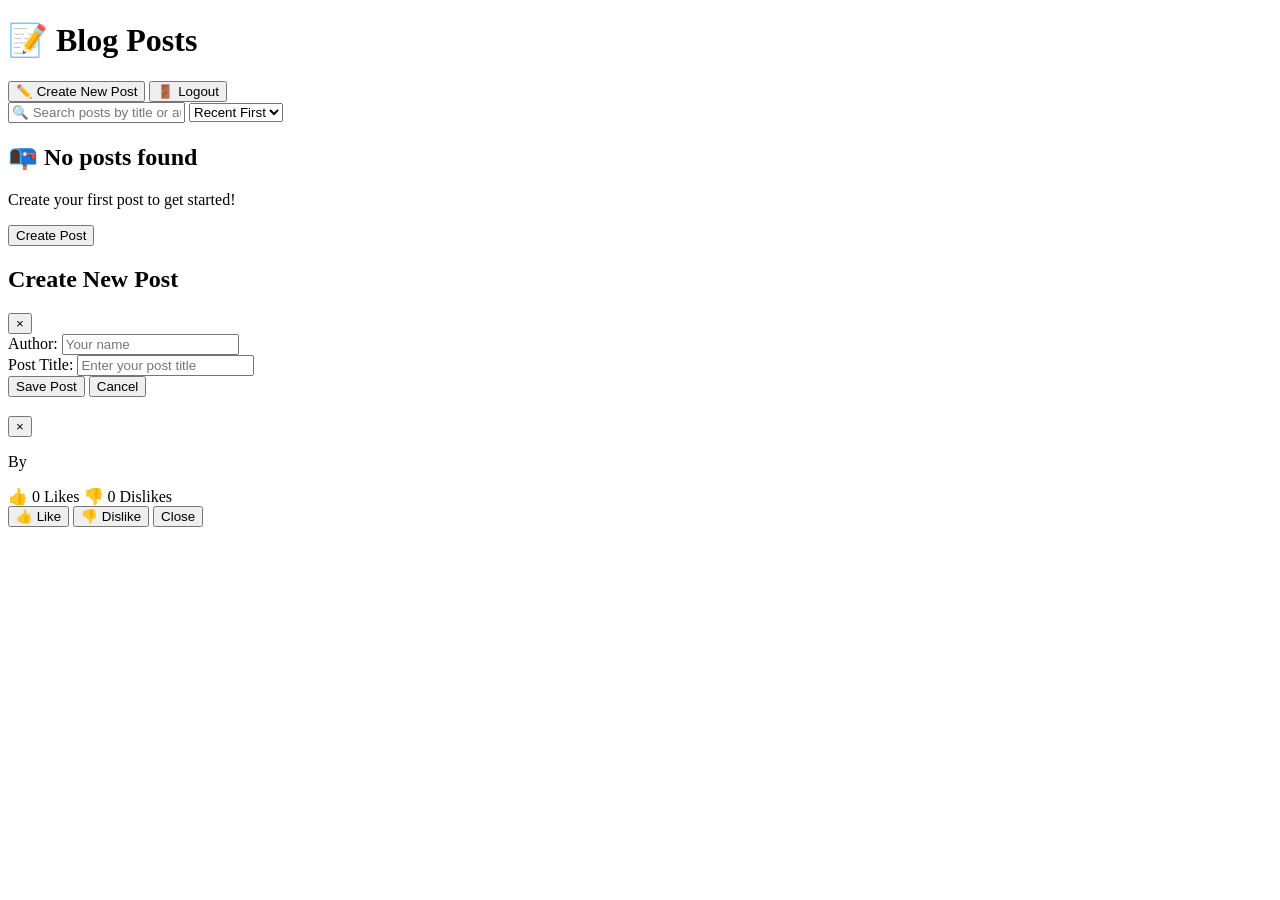
==== src/main/resources/templates/index.html @ 2b60f52c "Added: frontend for posts" ====
<!DOCTYPE html>
<html lang="en">
<head>
    <meta charset="UTF-8">
    <meta name="viewport" content="width=device-width, initial-scale=1.0">
    <title>Posts - Blog</title>
    <link rel="stylesheet" href="/css/styles.css">
</head>
<body>
    <div class="container">
        <!-- Header Section -->
        <header class="header">
            <div class="header-content">
                <h1 class="title">📝 Blog Posts</h1>
                <div class="header-actions">
                    <button class="btn btn-primary" onclick="openCreateModal()">✏️ Create New Post</button>
                    <button class="btn btn-logout" onclick="logout()">🚪 Logout</button>
                </div>
            </div>
        </header>

        <!-- Filter Section -->
        <div class="filter-section">
            <input type="text" id="searchInput" placeholder="🔍 Search posts by title or author..." class="search-input">
            <select id="sortSelect" class="sort-select" onchange="sortPosts()">
                <option value="recent">Recent First</option>
                <option value="oldest">Oldest First</option>
                <option value="likes">Most Liked</option>
                <option value="author">By Author</option>
            </select>
        </div>

        <!-- Loading Spinner -->
        <div id="loadingSpinner" class="spinner hidden"></div>

        <!-- Posts Container -->
        <div id="postsContainer" class="posts-grid">
            <!-- Posts will be loaded here -->
        </div>

        <!-- Empty State -->
        <div id="emptyState" class="empty-state hidden">
            <h2>📭 No posts found</h2>
            <p>Create your first post to get started!</p>
            <button class="btn btn-primary" onclick="openCreateModal()">Create Post</button>
        </div>

        <!-- Error Message -->
        <div id="errorMessage" class="error-message hidden"></div>
    </div>

    <!-- Create/Edit Post Modal -->
    <div id="postModal" class="modal hidden">
        <div class="modal-content">
            <div class="modal-header">
                <h2 id="modalTitle">Create New Post</h2>
                <button class="modal-close" onclick="closeCreateModal()">&times;</button>
            </div>
            <form id="postForm" class="post-form">
                <div class="form-group">
                    <label for="author">Author:</label>
                    <input type="text" id="author" name="author" required maxlength="20" placeholder="Your name">
                </div>
                <div class="form-group">
                    <label for="title">Post Title:</label>
                    <input type="text" id="title" name="title" required maxlength="100" placeholder="Enter your post title">
                </div>
                <div class="form-actions">
                    <button type="submit" class="btn btn-primary">Save Post</button>
                    <button type="button" class="btn btn-secondary" onclick="closeCreateModal()">Cancel</button>
                </div>
            </form>
        </div>
    </div>

    <!-- View Post Modal -->
    <div id="viewModal" class="modal hidden">
        <div class="modal-content modal-large">
            <div class="modal-header">
                <h2 id="viewTitle"></h2>
                <button class="modal-close" onclick="closeViewModal()">&times;</button>
            </div>
            <div class="modal-body">
                <div class="view-post">
                    <p class="view-author">By <strong id="viewAuthor"></strong></p>
                    <p class="view-date" id="viewDate"></p>
                    <div class="view-stats">
                        <span class="stat">👍 <span id="viewLikes">0</span> Likes</span>
                        <span class="stat">👎 <span id="viewDislikes">0</span> Dislikes</span>
                    </div>
                </div>
            </div>
            <div class="modal-footer">
                <button class="btn btn-success" onclick="likePost()">👍 Like</button>
                <button class="btn btn-danger" onclick="dislikePost()">👎 Dislike</button>
                <button class="btn btn-warning" id="editBtn" onclick="editPost()" style="display:none;">✏️ Edit</button>
                <button class="btn btn-danger" id="deleteBtn" onclick="deletePost()" style="display:none;">🗑️ Delete</button>
                <button class="btn btn-secondary" onclick="closeViewModal()">Close</button>
            </div>
        </div>
    </div>

    <script src="/js/app.js"></script>
</body>
</html>
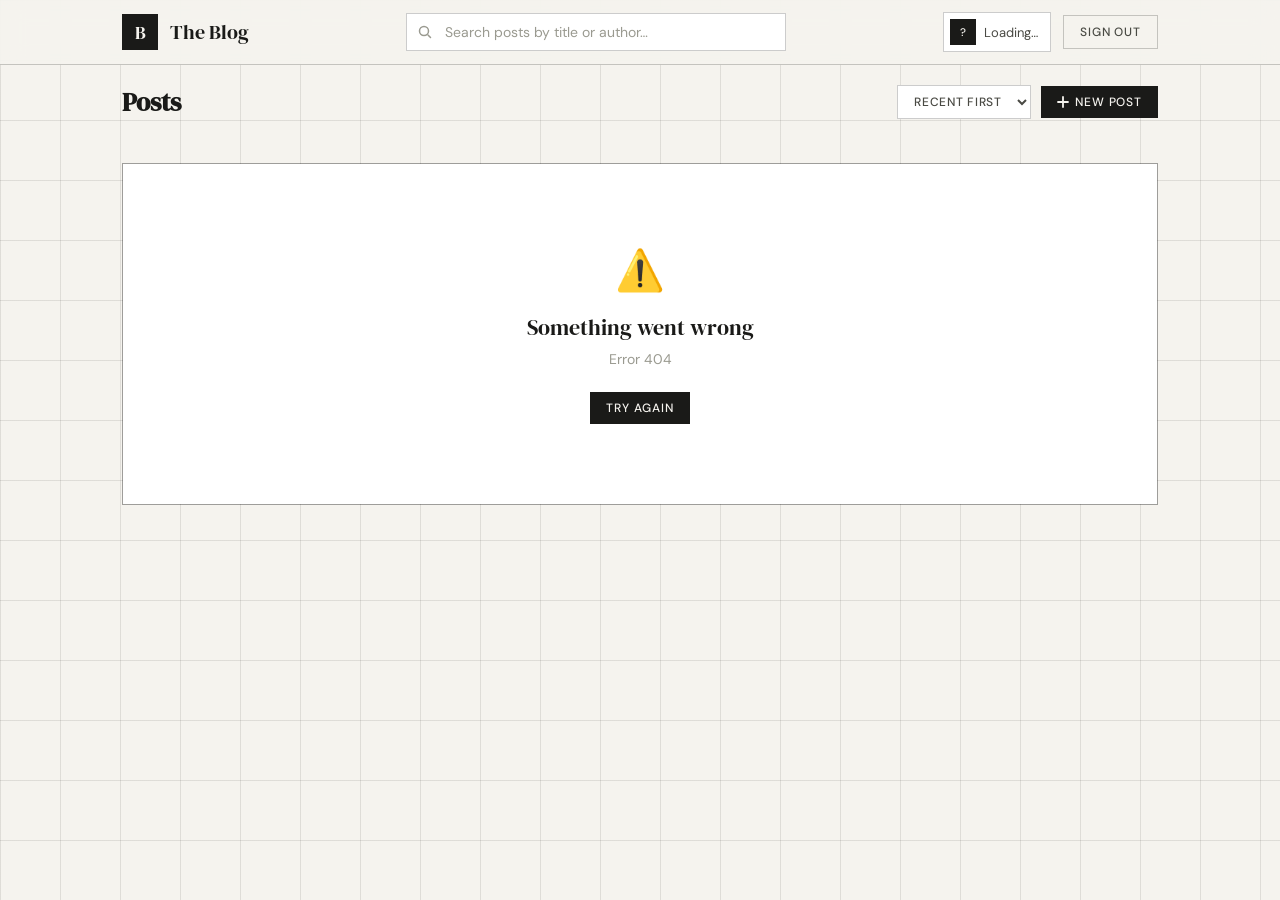
==== commit 7c925ddf: "added: New logic to creating post" ====
--- a/src/main/resources/templates/index.html
+++ b/src/main/resources/templates/index.html
@@ -3,104 +3,1092 @@
 <head>
     <meta charset="UTF-8">
     <meta name="viewport" content="width=device-width, initial-scale=1.0">
-    <title>Posts - Blog</title>
-    <link rel="stylesheet" href="/css/styles.css">
+    <title>Blog — Posts</title>
+    <link rel="preconnect" href="https://fonts.googleapis.com">
+    <link href="https://fonts.googleapis.com/css2?family=DM+Serif+Display:ital@0;1&family=DM+Sans:opsz,wght@9..40,300;9..40,400;9..40,500&display=swap" rel="stylesheet">
+    <style>
+        *, *::before, *::after { box-sizing: border-box; margin: 0; padding: 0; }
+
+        :root {
+            --ink: #1a1a18;
+            --ink-soft: #4a4a44;
+            --ink-faint: #9a9a90;
+            --paper: #f5f3ee;
+            --paper-dark: #eceae3;
+            --accent: #c8502a;
+            --accent-hover: #a83e1e;
+            --success: #2d7d52;
+            --border: rgba(26,26,24,0.10);
+            --border-strong: rgba(26,26,24,0.22);
+            --white: #ffffff;
+        }
+
+        body {
+            font-family: 'DM Sans', sans-serif;
+            background: var(--paper);
+            color: var(--ink);
+            min-height: 100vh;
+        }
+
+        /* Grid background */
+        body::before {
+            content: '';
+            position: fixed;
+            inset: 0;
+            background-image:
+                    linear-gradient(var(--border) 1px, transparent 1px),
+                    linear-gradient(90deg, var(--border) 1px, transparent 1px);
+            background-size: 60px 60px;
+            pointer-events: none;
+            z-index: 0;
+        }
+
+        /* ── HEADER ── */
+        .header {
+            position: sticky;
+            top: 0;
+            z-index: 100;
+            background: rgba(245,243,238,0.92);
+            backdrop-filter: blur(12px);
+            border-bottom: 1px solid var(--border-strong);
+        }
+
+        .header-inner {
+            max-width: 1100px;
+            margin: 0 auto;
+            padding: 0 32px;
+            height: 64px;
+            display: flex;
+            align-items: center;
+            justify-content: space-between;
+            gap: 20px;
+        }
+
+        .logo {
+            display: flex;
+            align-items: center;
+            gap: 12px;
+            text-decoration: none;
+            flex-shrink: 0;
+        }
+
+        .logo-mark {
+            width: 36px;
+            height: 36px;
+            background: var(--ink);
+            display: flex;
+            align-items: center;
+            justify-content: center;
+            font-family: 'DM Serif Display', serif;
+            font-size: 18px;
+            color: var(--paper);
+        }
+
+        .logo-text {
+            font-family: 'DM Serif Display', serif;
+            font-size: 20px;
+            color: var(--ink);
+        }
+
+        .header-center {
+            flex: 1;
+            max-width: 380px;
+            position: relative;
+        }
+
+        .search-icon {
+            position: absolute;
+            left: 12px;
+            top: 50%;
+            transform: translateY(-50%);
+            color: var(--ink-faint);
+            pointer-events: none;
+        }
+
+        .search-input {
+            width: 100%;
+            padding: 9px 14px 9px 38px;
+            font-family: 'DM Sans', sans-serif;
+            font-size: 14px;
+            color: var(--ink);
+            background: var(--white);
+            border: 1px solid var(--border-strong);
+            outline: none;
+            transition: border-color 0.2s;
+        }
+
+        .search-input:focus { border-color: var(--ink); }
+        .search-input::placeholder { color: var(--ink-faint); }
+
+        .header-right {
+            display: flex;
+            align-items: center;
+            gap: 12px;
+            flex-shrink: 0;
+        }
+
+        .user-pill {
+            display: flex;
+            align-items: center;
+            gap: 8px;
+            padding: 6px 12px 6px 6px;
+            background: var(--white);
+            border: 1px solid var(--border-strong);
+            font-size: 13px;
+            color: var(--ink-soft);
+        }
+
+        .user-avatar {
+            width: 26px;
+            height: 26px;
+            background: var(--ink);
+            display: flex;
+            align-items: center;
+            justify-content: center;
+            font-size: 11px;
+            font-weight: 500;
+            color: var(--paper);
+        }
+
+        .btn {
+            display: inline-flex;
+            align-items: center;
+            gap: 6px;
+            padding: 8px 16px;
+            font-family: 'DM Sans', sans-serif;
+            font-size: 12px;
+            font-weight: 500;
+            letter-spacing: 0.07em;
+            text-transform: uppercase;
+            border: none;
+            cursor: pointer;
+            transition: all 0.18s;
+            text-decoration: none;
+            white-space: nowrap;
+        }
+
+        .btn-primary {
+            background: var(--ink);
+            color: var(--paper);
+        }
+        .btn-primary:hover { background: #2e2e2a; }
+
+        .btn-ghost {
+            background: transparent;
+            color: var(--ink-soft);
+            border: 1px solid var(--border-strong);
+        }
+        .btn-ghost:hover { background: var(--paper-dark); color: var(--ink); }
+
+        .btn-danger-ghost {
+            background: transparent;
+            color: var(--accent);
+            border: 1px solid transparent;
+        }
+        .btn-danger-ghost:hover { background: #fdf2f0; border-color: #f0c4bb; }
+
+        .btn-success {
+            background: var(--success);
+            color: white;
+        }
+        .btn-success:hover { background: #246342; }
+
+        .btn:active { transform: scale(0.98); }
+
+        /* ── TOOLBAR ── */
+        .toolbar {
+            max-width: 1100px;
+            margin: 0 auto;
+            padding: 20px 32px 0;
+            display: flex;
+            align-items: center;
+            justify-content: space-between;
+            gap: 16px;
+            position: relative;
+            z-index: 1;
+        }
+
+        .toolbar-left {
+            display: flex;
+            align-items: baseline;
+            gap: 12px;
+        }
+
+        .page-title {
+            font-family: 'DM Serif Display', serif;
+            font-size: 26px;
+            line-height: 1;
+        }
+
+        .post-count {
+            font-size: 13px;
+            color: var(--ink-faint);
+        }
+
+        .sort-select {
+            padding: 7px 12px;
+            font-family: 'DM Sans', sans-serif;
+            font-size: 12px;
+            font-weight: 500;
+            letter-spacing: 0.06em;
+            text-transform: uppercase;
+            color: var(--ink-soft);
+            background: var(--white);
+            border: 1px solid var(--border-strong);
+            outline: none;
+            cursor: pointer;
+        }
+
+        /* ── MAIN ── */
+        .main {
+            max-width: 1100px;
+            margin: 0 auto;
+            padding: 24px 32px 80px;
+            position: relative;
+            z-index: 1;
+        }
+
+        /* ── POSTS GRID ── */
+        .posts-grid {
+            display: grid;
+            grid-template-columns: repeat(auto-fill, minmax(300px, 1fr));
+            gap: 1px;
+            background: var(--border-strong);
+            border: 1px solid var(--border-strong);
+            margin-top: 20px;
+        }
+
+        .post-card {
+            background: var(--white);
+            padding: 28px;
+            cursor: pointer;
+            transition: background 0.15s;
+            display: flex;
+            flex-direction: column;
+            gap: 16px;
+            min-height: 160px;
+        }
+
+        .post-card:hover { background: var(--paper); }
+
+        .post-card-header { flex: 1; }
+
+        .post-title {
+            font-family: 'DM Serif Display', serif;
+            font-size: 18px;
+            line-height: 1.35;
+            color: var(--ink);
+            margin-bottom: 10px;
+            display: -webkit-box;
+            -webkit-line-clamp: 2;
+            -webkit-box-orient: vertical;
+            overflow: hidden;
+        }
+
+        .post-meta {
+            display: flex;
+            align-items: center;
+            gap: 8px;
+            font-size: 12px;
+            color: var(--ink-faint);
+        }
+
+        .post-author-dot {
+            width: 20px;
+            height: 20px;
+            background: var(--paper-dark);
+            border: 1px solid var(--border-strong);
+            display: inline-flex;
+            align-items: center;
+            justify-content: center;
+            font-size: 9px;
+            font-weight: 500;
+            color: var(--ink-soft);
+            flex-shrink: 0;
+        }
+
+        .meta-sep { color: var(--border-strong); }
+
+        .post-card-footer {
+            display: flex;
+            align-items: center;
+            justify-content: space-between;
+            padding-top: 14px;
+            border-top: 1px solid var(--border);
+        }
+
+        .post-reactions {
+            display: flex;
+            gap: 16px;
+        }
+
+        .reaction {
+            display: flex;
+            align-items: center;
+            gap: 5px;
+            font-size: 12px;
+            color: var(--ink-faint);
+        }
+
+        .reaction-icon {
+            font-size: 13px;
+        }
+
+        .post-arrow {
+            color: var(--ink-faint);
+            font-size: 16px;
+            transition: transform 0.2s;
+        }
+
+        .post-card:hover .post-arrow { transform: translateX(4px); }
+
+        /* ── EMPTY / ERROR / LOADING ── */
+        .state-box {
+            grid-column: 1 / -1;
+            display: flex;
+            flex-direction: column;
+            align-items: center;
+            justify-content: center;
+            padding: 80px 32px;
+            text-align: center;
+            background: var(--white);
+        }
+
+        .state-icon {
+            font-size: 40px;
+            margin-bottom: 16px;
+        }
+
+        .state-title {
+            font-family: 'DM Serif Display', serif;
+            font-size: 22px;
+            margin-bottom: 8px;
+        }
+
+        .state-subtitle {
+            font-size: 14px;
+            color: var(--ink-faint);
+            margin-bottom: 24px;
+        }
+
+        .spinner-ring {
+            width: 36px;
+            height: 36px;
+            border: 2px solid var(--border-strong);
+            border-top-color: var(--ink);
+            border-radius: 50%;
+            animation: spin 0.7s linear infinite;
+            margin-bottom: 16px;
+        }
+
+        /* ── ALERT TOASTS ── */
+        .alert-stack {
+            position: fixed;
+            bottom: 28px;
+            right: 28px;
+            z-index: 1000;
+            display: flex;
+            flex-direction: column-reverse;
+            gap: 10px;
+        }
+
+        .toast {
+            display: flex;
+            align-items: center;
+            gap: 10px;
+            padding: 13px 18px;
+            min-width: 240px;
+            max-width: 360px;
+            font-size: 13px;
+            background: var(--white);
+            border: 1px solid var(--border-strong);
+            border-left: 3px solid var(--ink);
+            box-shadow: 0 4px 20px rgba(0,0,0,0.08);
+            animation: slideInRight 0.25s ease;
+        }
+
+        .toast.success { border-left-color: var(--success); }
+        .toast.error   { border-left-color: var(--accent); }
+
+        .toast-close {
+            margin-left: auto;
+            background: none;
+            border: none;
+            cursor: pointer;
+            color: var(--ink-faint);
+            font-size: 16px;
+            line-height: 1;
+            padding: 0 0 0 8px;
+        }
+
+        /* ── MODAL ── */
+        .modal-backdrop {
+            position: fixed;
+            inset: 0;
+            background: rgba(26,26,24,0.5);
+            z-index: 200;
+            display: flex;
+            align-items: center;
+            justify-content: center;
+            padding: 24px;
+            animation: fadeIn 0.2s ease;
+        }
+
+        .modal-backdrop.hidden { display: none; }
+
+        .modal-box {
+            background: var(--white);
+            width: 100%;
+            animation: fadeUp 0.25s ease;
+        }
+
+        .modal-box.modal-sm { max-width: 440px; }
+        .modal-box.modal-md { max-width: 560px; }
+
+        .modal-head {
+            padding: 24px 28px 20px;
+            border-bottom: 1px solid var(--border);
+            display: flex;
+            align-items: center;
+            justify-content: space-between;
+        }
+
+        .modal-head h2 {
+            font-family: 'DM Serif Display', serif;
+            font-size: 20px;
+            font-weight: 400;
+        }
+
+        .modal-close-btn {
+            background: none;
+            border: none;
+            cursor: pointer;
+            color: var(--ink-faint);
+            font-size: 22px;
+            line-height: 1;
+            padding: 2px 4px;
+            transition: color 0.15s;
+        }
+        .modal-close-btn:hover { color: var(--ink); }
+
+        .modal-body {
+            padding: 28px;
+        }
+
+        .modal-footer {
+            padding: 16px 28px 24px;
+            display: flex;
+            align-items: center;
+            gap: 10px;
+            flex-wrap: wrap;
+        }
+
+        .modal-footer .spacer { margin-left: auto; }
+
+        /* Form inside modal */
+        .form-group {
+            margin-bottom: 20px;
+        }
+
+        .form-group:last-child { margin-bottom: 0; }
+
+        .form-label {
+            display: block;
+            font-size: 11px;
+            font-weight: 500;
+            letter-spacing: 0.1em;
+            text-transform: uppercase;
+            color: var(--ink-soft);
+            margin-bottom: 8px;
+        }
+
+        .form-input {
+            width: 100%;
+            padding: 10px 14px;
+            font-family: 'DM Sans', sans-serif;
+            font-size: 15px;
+            color: var(--ink);
+            background: var(--paper);
+            border: 1px solid var(--border-strong);
+            outline: none;
+            transition: border-color 0.2s, background 0.2s;
+        }
+
+        .form-input:focus {
+            border-color: var(--ink);
+            background: var(--white);
+        }
+
+        .form-error {
+            display: flex;
+            align-items: center;
+            gap: 8px;
+            padding: 10px 14px;
+            background: #fdf2f0;
+            border: 1px solid #f0c4bb;
+            font-size: 13px;
+            color: var(--accent);
+            margin-bottom: 20px;
+        }
+
+        .form-error.hidden { display: none; }
+
+        /* View post detail */
+        .view-detail-row {
+            display: flex;
+            align-items: center;
+            gap: 8px;
+            font-size: 13px;
+            color: var(--ink-soft);
+            margin-bottom: 10px;
+        }
+
+        .view-stats-row {
+            display: flex;
+            gap: 24px;
+            margin-top: 20px;
+            padding-top: 20px;
+            border-top: 1px solid var(--border);
+        }
+
+        .view-stat {
+            display: flex;
+            flex-direction: column;
+            gap: 2px;
+        }
+
+        .view-stat-num {
+            font-family: 'DM Serif Display', serif;
+            font-size: 28px;
+            line-height: 1;
+        }
+
+        .view-stat-label {
+            font-size: 11px;
+            letter-spacing: 0.08em;
+            text-transform: uppercase;
+            color: var(--ink-faint);
+        }
+
+        /* Loading btn state */
+        .btn.loading {
+            opacity: 0.6;
+            pointer-events: none;
+        }
+
+        /* Animations */
+        @keyframes fadeIn    { from { opacity: 0 } to { opacity: 1 } }
+        @keyframes fadeUp    { from { opacity: 0; transform: translateY(12px) } to { opacity: 1; transform: none } }
+        @keyframes spin      { to { transform: rotate(360deg) } }
+        @keyframes slideInRight {
+            from { opacity: 0; transform: translateX(20px) }
+            to   { opacity: 1; transform: none }
+        }
+
+        @media (max-width: 600px) {
+            .header-inner { padding: 0 16px; }
+            .header-center { display: none; }
+            .main, .toolbar { padding-left: 16px; padding-right: 16px; }
+            .posts-grid { grid-template-columns: 1fr; }
+        }
+    </style>
 </head>
 <body>
-    <div class="container">
-        <!-- Header Section -->
-        <header class="header">
-            <div class="header-content">
-                <h1 class="title">📝 Blog Posts</h1>
-                <div class="header-actions">
-                    <button class="btn btn-primary" onclick="openCreateModal()">✏️ Create New Post</button>
-                    <button class="btn btn-logout" onclick="logout()">🚪 Logout</button>
+
+<!-- ── HEADER ── -->
+<header class="header">
+    <div class="header-inner">
+        <a href="#" class="logo">
+            <div class="logo-mark">B</div>
+            <span class="logo-text">The Blog</span>
+        </a>
+
+        <div class="header-center">
+            <svg class="search-icon" width="14" height="14" viewBox="0 0 14 14" fill="none">
+                <circle cx="6" cy="6" r="4.5" stroke="currentColor" stroke-width="1.5"/>
+                <path d="M10 10l2.5 2.5" stroke="currentColor" stroke-width="1.5" stroke-linecap="round"/>
+            </svg>
+            <input type="text" class="search-input" id="searchInput"
+                   placeholder="Search posts by title or author…">
+        </div>
+
+        <div class="header-right">
+            <div class="user-pill">
+                <div class="user-avatar" id="userAvatar">?</div>
+                <span id="userNameDisplay">Loading…</span>
+            </div>
+            <button class="btn btn-ghost" onclick="logout()">Sign out</button>
+        </div>
+    </div>
+</header>
+
+<!-- ── TOOLBAR ── -->
+<div class="toolbar">
+    <div class="toolbar-left">
+        <h1 class="page-title">Posts</h1>
+        <span class="post-count" id="postCount"></span>
+    </div>
+    <div style="display:flex;gap:10px;align-items:center;">
+        <select class="sort-select" id="sortSelect" onchange="sortPosts()">
+            <option value="recent">Recent first</option>
+            <option value="oldest">Oldest first</option>
+            <option value="likes">Most liked</option>
+            <option value="author">By author</option>
+        </select>
+        <button class="btn btn-primary" onclick="openCreateModal()">
+            <svg width="12" height="12" viewBox="0 0 12 12" fill="none">
+                <path d="M6 1v10M1 6h10" stroke="currentColor" stroke-width="1.8" stroke-linecap="round"/>
+            </svg>
+            New Post
+        </button>
+    </div>
+</div>
+
+<!-- ── MAIN ── -->
+<main class="main">
+    <div class="posts-grid" id="postsGrid">
+        <div class="state-box">
+            <div class="spinner-ring"></div>
+            <p style="font-size:13px;color:var(--ink-faint);">Loading posts…</p>
+        </div>
+    </div>
+</main>
+
+<!-- ── ALERT TOASTS ── -->
+<div class="alert-stack" id="alertStack"></div>
+
+<!-- ── CREATE / EDIT MODAL ── -->
+<div class="modal-backdrop hidden" id="createModal">
+    <div class="modal-box modal-sm">
+        <div class="modal-head">
+            <h2 id="createModalTitle">New post</h2>
+            <button class="modal-close-btn" onclick="closeCreateModal()">×</button>
+        </div>
+        <div class="modal-body">
+            <div class="form-error hidden" id="createFormError">
+                <span id="createFormErrorText"></span>
+            </div>
+            <div class="form-group">
+                <label class="form-label" for="postTitleInput">Post title</label>
+                <input type="text" class="form-input" id="postTitleInput"
+                       placeholder="Enter a compelling title…" maxlength="100" required>
+            </div>
+            <!-- Author is resolved server-side from Spring Security session -->
+        </div>
+        <div class="modal-footer">
+            <button class="btn btn-ghost" onclick="closeCreateModal()">Cancel</button>
+            <div class="spacer"></div>
+            <button class="btn btn-primary" id="createSubmitBtn" onclick="submitPost()">Save post</button>
+        </div>
+    </div>
+</div>
+
+<!-- ── VIEW POST MODAL ── -->
+<div class="modal-backdrop hidden" id="viewModal">
+    <div class="modal-box modal-md">
+        <div class="modal-head">
+            <h2 id="viewPostTitle" style="font-size:18px;max-width:440px;line-height:1.3;"></h2>
+            <button class="modal-close-btn" onclick="closeViewModal()">×</button>
+        </div>
+        <div class="modal-body">
+            <div class="view-detail-row">
+                <span id="viewAuthorDot" style="width:22px;height:22px;background:var(--paper-dark);border:1px solid var(--border-strong);display:inline-flex;align-items:center;justify-content:center;font-size:10px;font-weight:500;color:var(--ink-soft);flex-shrink:0;"></span>
+                <strong id="viewAuthor"></strong>
+                <span style="color:var(--border-strong)">·</span>
+                <span id="viewDate" style="color:var(--ink-faint);"></span>
+            </div>
+            <div class="view-stats-row">
+                <div class="view-stat">
+                    <span class="view-stat-num" id="viewLikes">0</span>
+                    <span class="view-stat-label">Likes</span>
+                </div>
+                <div class="view-stat">
+                    <span class="view-stat-num" id="viewDislikes">0</span>
+                    <span class="view-stat-label">Dislikes</span>
                 </div>
             </div>
-        </header>
-
-        <!-- Filter Section -->
-        <div class="filter-section">
-            <input type="text" id="searchInput" placeholder="🔍 Search posts by title or author..." class="search-input">
-            <select id="sortSelect" class="sort-select" onchange="sortPosts()">
-                <option value="recent">Recent First</option>
-                <option value="oldest">Oldest First</option>
-                <option value="likes">Most Liked</option>
-                <option value="author">By Author</option>
-            </select>
         </div>
-
-        <!-- Loading Spinner -->
-        <div id="loadingSpinner" class="spinner hidden"></div>
-
-        <!-- Posts Container -->
-        <div id="postsContainer" class="posts-grid">
-            <!-- Posts will be loaded here -->
-        </div>
-
-        <!-- Empty State -->
-        <div id="emptyState" class="empty-state hidden">
-            <h2>📭 No posts found</h2>
-            <p>Create your first post to get started!</p>
-            <button class="btn btn-primary" onclick="openCreateModal()">Create Post</button>
-        </div>
-
-        <!-- Error Message -->
-        <div id="errorMessage" class="error-message hidden"></div>
-    </div>
-
-    <!-- Create/Edit Post Modal -->
-    <div id="postModal" class="modal hidden">
-        <div class="modal-content">
-            <div class="modal-header">
-                <h2 id="modalTitle">Create New Post</h2>
-                <button class="modal-close" onclick="closeCreateModal()">&times;</button>
-            </div>
-            <form id="postForm" class="post-form">
-                <div class="form-group">
-                    <label for="author">Author:</label>
-                    <input type="text" id="author" name="author" required maxlength="20" placeholder="Your name">
-                </div>
-                <div class="form-group">
-                    <label for="title">Post Title:</label>
-                    <input type="text" id="title" name="title" required maxlength="100" placeholder="Enter your post title">
-                </div>
-                <div class="form-actions">
-                    <button type="submit" class="btn btn-primary">Save Post</button>
-                    <button type="button" class="btn btn-secondary" onclick="closeCreateModal()">Cancel</button>
-                </div>
-            </form>
+        <div class="modal-footer">
+            <button class="btn btn-success" onclick="likePost()">👍 Like</button>
+            <button class="btn btn-ghost" onclick="dislikePost()">👎 Dislike</button>
+            <div class="spacer"></div>
+            <button class="btn btn-ghost" id="editBtn" style="display:none;" onclick="editPost()">Edit</button>
+            <button class="btn btn-danger-ghost" id="deleteBtn" style="display:none;" onclick="deletePost()">Delete</button>
+            <button class="btn btn-ghost" onclick="closeViewModal()">Close</button>
         </div>
     </div>
-
-    <!-- View Post Modal -->
-    <div id="viewModal" class="modal hidden">
-        <div class="modal-content modal-large">
-            <div class="modal-header">
-                <h2 id="viewTitle"></h2>
-                <button class="modal-close" onclick="closeViewModal()">&times;</button>
-            </div>
-            <div class="modal-body">
-                <div class="view-post">
-                    <p class="view-author">By <strong id="viewAuthor"></strong></p>
-                    <p class="view-date" id="viewDate"></p>
-                    <div class="view-stats">
-                        <span class="stat">👍 <span id="viewLikes">0</span> Likes</span>
-                        <span class="stat">👎 <span id="viewDislikes">0</span> Dislikes</span>
+</div>
+
+<script>
+    const API = '/api';
+    let allPosts = [];
+    let currentViewingId = null;
+    let isEditMode = false;
+    let editingId = null;
+    let currentUser = null;   // set from Spring Security via /api/me or meta tag
+
+    // ── INIT ──
+    document.addEventListener('DOMContentLoaded', () => {
+        loadCurrentUser();
+        loadPosts();
+
+        document.getElementById('searchInput').addEventListener('input', e => {
+            filterPosts(e.target.value);
+        });
+
+        // Close modals on backdrop click
+        document.getElementById('createModal').addEventListener('click', e => {
+            if (e.target.id === 'createModal') closeCreateModal();
+        });
+        document.getElementById('viewModal').addEventListener('click', e => {
+            if (e.target.id === 'viewModal') closeViewModal();
+        });
+
+        // Submit on Enter in title field
+        document.getElementById('postTitleInput').addEventListener('keydown', e => {
+            if (e.key === 'Enter') submitPost();
+        });
+    });
+
+    // ── CURRENT USER ──
+    // Fetch the logged-in user's info from backend (email resolved via Spring Security)
+    function loadCurrentUser() {
+        fetch(`${API}/me`, {
+            headers: { 'Authorization': getAuthHeader() }
+        })
+            .then(r => r.ok ? r.json() : null)
+            .then(user => {
+                if (user) {
+                    currentUser = user;
+                    const name = user.name || user.email || 'User';
+                    document.getElementById('userNameDisplay').textContent = name;
+                    document.getElementById('userAvatar').textContent = name.charAt(0).toUpperCase();
+                }
+            })
+            .catch(() => {
+                // If /api/me not available, try to read from meta tag set by Thymeleaf:
+                // <meta name="current-user" th:content="${#authentication.name}">
+                const meta = document.querySelector('meta[name="current-user"]');
+                if (meta) {
+                    currentUser = { email: meta.content, name: meta.content };
+                    const name = meta.content;
+                    document.getElementById('userNameDisplay').textContent = name;
+                    document.getElementById('userAvatar').textContent = name.charAt(0).toUpperCase();
+                } else {
+                    document.getElementById('userNameDisplay').textContent = 'Signed in';
+                }
+            });
+    }
+
+    // ── POSTS ──
+    function loadPosts() {
+        fetch(`${API}/posts`, {
+            headers: { 'Content-Type': 'application/json', 'Authorization': getAuthHeader() }
+        })
+            .then(r => handleResponse(r))
+            .then(data => {
+                allPosts = data.posts || data || [];
+                renderPosts(allPosts);
+            })
+            .catch(err => {
+                renderError(err.message || 'Failed to load posts.');
+            });
+    }
+
+    function renderPosts(posts) {
+        const grid = document.getElementById('postsGrid');
+
+        if (!posts || posts.length === 0) {
+            grid.innerHTML = `
+                    <div class="state-box">
+                        <div class="state-icon">📭</div>
+                        <div class="state-title">No posts yet</div>
+                        <p class="state-subtitle">Be the first to write something.</p>
+                        <button class="btn btn-primary" onclick="openCreateModal()">
+                            Write a post
+                        </button>
+                    </div>`;
+            document.getElementById('postCount').textContent = '';
+            return;
+        }
+
+        document.getElementById('postCount').textContent = `${posts.length} post${posts.length !== 1 ? 's' : ''}`;
+
+        grid.innerHTML = posts.map(post => {
+            const initials = (post.author || '?').charAt(0).toUpperCase();
+            return `
+                <div class="post-card" onclick="viewPost(${post.id})">
+                    <div class="post-card-header">
+                        <h3 class="post-title">${escHtml(post.title)}</h3>
+                        <div class="post-meta">
+                            <span class="post-author-dot">${initials}</span>
+                            <span>${escHtml(post.author)}</span>
+                            <span class="meta-sep">·</span>
+                            <span>${fmtDate(post.createDate)}</span>
+                        </div>
                     </div>
-                </div>
-            </div>
-            <div class="modal-footer">
-                <button class="btn btn-success" onclick="likePost()">👍 Like</button>
-                <button class="btn btn-danger" onclick="dislikePost()">👎 Dislike</button>
-                <button class="btn btn-warning" id="editBtn" onclick="editPost()" style="display:none;">✏️ Edit</button>
-                <button class="btn btn-danger" id="deleteBtn" onclick="deletePost()" style="display:none;">🗑️ Delete</button>
-                <button class="btn btn-secondary" onclick="closeViewModal()">Close</button>
-            </div>
-        </div>
-    </div>
-
-    <script src="/js/app.js"></script>
+                    <div class="post-card-footer">
+                        <div class="post-reactions">
+                            <span class="reaction"><span class="reaction-icon">👍</span>${post.numberOfLikes}</span>
+                            <span class="reaction"><span class="reaction-icon">👎</span>${post.numberOfDislikes}</span>
+                        </div>
+                        <span class="post-arrow">→</span>
+                    </div>
+                </div>`;
+        }).join('');
+    }
+
+    function renderError(msg) {
+        document.getElementById('postsGrid').innerHTML = `
+                <div class="state-box">
+                    <div class="state-icon">⚠️</div>
+                    <div class="state-title">Something went wrong</div>
+                    <p class="state-subtitle">${escHtml(msg)}</p>
+                    <button class="btn btn-primary" onclick="loadPosts()">Try again</button>
+                </div>`;
+    }
+
+    function filterPosts(term) {
+        if (!term.trim()) { renderPosts(allPosts); return; }
+        const t = term.toLowerCase();
+        renderPosts(allPosts.filter(p =>
+            p.title.toLowerCase().includes(t) || (p.author || '').toLowerCase().includes(t)
+        ));
+    }
+
+    function sortPosts() {
+        const val = document.getElementById('sortSelect').value;
+        const sorted = [...allPosts];
+        if (val === 'recent')  sorted.sort((a,b) => new Date(b.createDate) - new Date(a.createDate));
+        if (val === 'oldest')  sorted.sort((a,b) => new Date(a.createDate) - new Date(b.createDate));
+        if (val === 'likes')   sorted.sort((a,b) => b.numberOfLikes - a.numberOfLikes);
+        if (val === 'author')  sorted.sort((a,b) => (a.author||'').localeCompare(b.author||''));
+        renderPosts(sorted);
+    }
+
+    // ── VIEW POST ──
+    function viewPost(id) {
+        const post = allPosts.find(p => p.id === id);
+        if (!post) return;
+        currentViewingId = id;
+
+        document.getElementById('viewPostTitle').textContent = post.title;
+        document.getElementById('viewAuthor').textContent = post.author || 'Unknown';
+        document.getElementById('viewAuthorDot').textContent = (post.author || '?').charAt(0).toUpperCase();
+        document.getElementById('viewDate').textContent = fmtDate(post.createDate);
+        document.getElementById('viewLikes').textContent = post.numberOfLikes;
+        document.getElementById('viewDislikes').textContent = post.numberOfDislikes;
+
+        // Show edit/delete only for post owner
+        const isOwn = currentUser && (currentUser.name === post.author || currentUser.email === post.author);
+        document.getElementById('editBtn').style.display = isOwn ? 'inline-flex' : 'none';
+        document.getElementById('deleteBtn').style.display = isOwn ? 'inline-flex' : 'none';
+
+        document.getElementById('viewModal').classList.remove('hidden');
+    }
+
+    function closeViewModal() {
+        document.getElementById('viewModal').classList.add('hidden');
+        currentViewingId = null;
+    }
+
+    // ── LIKE / DISLIKE ──
+    function likePost() {
+        const post = allPosts.find(p => p.id === currentViewingId);
+        if (!post) return;
+        updatePostReactions(post, post.numberOfLikes + 1, post.numberOfDislikes);
+    }
+
+    function dislikePost() {
+        const post = allPosts.find(p => p.id === currentViewingId);
+        if (!post) return;
+        updatePostReactions(post, post.numberOfLikes, post.numberOfDislikes + 1);
+    }
+
+    function updatePostReactions(post, likes, dislikes) {
+        fetch(`${API}/posts/${post.id}`, {
+            method: 'PUT',
+            headers: { 'Authorization': getAuthHeader(), 'Content-Type': 'application/json' },
+            body: JSON.stringify({ title: post.title, numberOfLikes: likes, numberOfDislikes: dislikes })
+        })
+            .then(r => handleResponse(r))
+            .then(() => {
+                post.numberOfLikes = likes;
+                post.numberOfDislikes = dislikes;
+                document.getElementById('viewLikes').textContent = likes;
+                document.getElementById('viewDislikes').textContent = dislikes;
+                showToast('Reaction saved', 'success');
+            })
+            .catch(err => showToast(err.message, 'error'));
+    }
+
+    // ── CREATE / EDIT ──
+    function openCreateModal() {
+        isEditMode = false;
+        editingId = null;
+        document.getElementById('createModalTitle').textContent = 'New post';
+        document.getElementById('postTitleInput').value = '';
+        hideFormError();
+        document.getElementById('createModal').classList.remove('hidden');
+        setTimeout(() => document.getElementById('postTitleInput').focus(), 50);
+    }
+
+    function editPost() {
+        const post = allPosts.find(p => p.id === currentViewingId);
+        if (!post) return;
+        isEditMode = true;
+        editingId = currentViewingId;
+
+        document.getElementById('createModalTitle').textContent = 'Edit post';
+        document.getElementById('postTitleInput').value = post.title;
+        hideFormError();
+
+        closeViewModal();
+        document.getElementById('createModal').classList.remove('hidden');
+        setTimeout(() => document.getElementById('postTitleInput').focus(), 50);
+    }
+
+    function closeCreateModal() {
+        document.getElementById('createModal').classList.add('hidden');
+        isEditMode = false;
+        editingId = null;
+        hideFormError();
+    }
+
+    function submitPost() {
+        const title = document.getElementById('postTitleInput').value.trim();
+        const btn = document.getElementById('createSubmitBtn');
+
+        if (!title) { showFormError('Please enter a post title.'); return; }
+        if (title.length > 100) { showFormError('Title must be under 100 characters.'); return; }
+
+        hideFormError();
+        btn.classList.add('loading');
+        btn.textContent = 'Saving…';
+
+        if (isEditMode) {
+            const post = allPosts.find(p => p.id === editingId);
+            fetch(`${API}/posts/${editingId}`, {
+                method: 'PUT',
+                headers: { 'Authorization': getAuthHeader(), 'Content-Type': 'application/json' },
+                body: JSON.stringify({ title, numberOfLikes: post.numberOfLikes, numberOfDislikes: post.numberOfDislikes })
+            })
+                .then(r => handleResponse(r))
+                .then(() => {
+                    closeCreateModal();
+                    loadPosts();
+                    showToast('Post updated', 'success');
+                })
+                .catch(err => showFormError(err.message))
+                .finally(() => { btn.classList.remove('loading'); btn.textContent = 'Save post'; });
+        } else {
+            // Only send title — author resolved server-side from Spring Security context
+            fetch(`${API}/posts`, {
+                method: 'POST',
+                headers: { 'Authorization': getAuthHeader(), 'Content-Type': 'application/json' },
+                body: JSON.stringify({ title })
+            })
+                .then(r => handleResponse(r))
+                .then(() => {
+                    closeCreateModal();
+                    loadPosts();
+                    showToast('Post created!', 'success');
+                })
+                .catch(err => showFormError(err.message))
+                .finally(() => { btn.classList.remove('loading'); btn.textContent = 'Save post'; });
+        }
+    }
+
+    // ── DELETE ──
+    function deletePost() {
+        if (!currentViewingId) return;
+        if (!confirm('Delete this post? This cannot be undone.')) return;
+
+        fetch(`${API}/posts/${currentViewingId}`, {
+            method: 'DELETE',
+            headers: { 'Authorization': getAuthHeader() }
+        })
+            .then(r => { if (!r.ok) throw new Error('Delete failed'); })
+            .then(() => {
+                allPosts = allPosts.filter(p => p.id !== currentViewingId);
+                closeViewModal();
+                renderPosts(allPosts);
+                showToast('Post deleted', 'success');
+            })
+            .catch(err => showToast(err.message, 'error'));
+    }
+
+    // ── LOGOUT ──
+    function logout() {
+        if (!confirm('Sign out?')) return;
+        // Spring Security logout via POST to /logout
+        const form = document.createElement('form');
+        form.method = 'POST';
+        form.action = '/logout';
+
+        // CSRF token — read from meta tag if set by Thymeleaf:
+        // <meta name="_csrf" th:content="${_csrf.token}">
+        // <meta name="_csrf_header" th:content="${_csrf.headerName}">
+        const csrfMeta = document.querySelector('meta[name="_csrf"]');
+        if (csrfMeta) {
+            const input = document.createElement('input');
+            input.type = 'hidden';
+            input.name = '_csrf';
+            input.value = csrfMeta.content;
+            form.appendChild(input);
+        }
+
+        document.body.appendChild(form);
+        form.submit();
+    }
+
+    // ── HELPERS ──
+    function handleResponse(r) {
+        if (!r.ok) {
+            return r.json().then(d => {
+                const err = new Error(d.message || `Error ${r.status}`);
+                err.status = r.status;
+                throw err;
+            }).catch(e => { if (e.status) throw e; throw new Error(`Error ${r.status}`); });
+        }
+        const ct = r.headers.get('content-type') || '';
+        return ct.includes('application/json') ? r.json() : r.text();
+    }
+
+    function getAuthHeader() {
+        const t = localStorage.getItem('authToken') || sessionStorage.getItem('authToken');
+        return t ? `Bearer ${t}` : '';
+    }
+
+    function showFormError(msg) {
+        document.getElementById('createFormErrorText').textContent = msg;
+        document.getElementById('createFormError').classList.remove('hidden');
+    }
+
+    function hideFormError() {
+        document.getElementById('createFormError').classList.add('hidden');
+    }
+
+    function showToast(msg, type = 'info') {
+        const stack = document.getElementById('alertStack');
+        const toast = document.createElement('div');
+        toast.className = `toast ${type}`;
+        toast.innerHTML = `<span>${escHtml(msg)}</span><button class="toast-close" onclick="this.parentElement.remove()">×</button>`;
+        stack.appendChild(toast);
+        setTimeout(() => { if (toast.parentElement) toast.remove(); }, 4500);
+    }
+
+    function fmtDate(d) {
+        if (!d) return '';
+        try { return new Date(d).toLocaleDateString('en-US', { year:'numeric', month:'short', day:'numeric' }); }
+        catch { return d; }
+    }
+
+    function escHtml(s) {
+        if (!s) return '';
+        return String(s).replace(/&/g,'&amp;').replace(/</g,'&lt;').replace(/>/g,'&gt;')
+            .replace(/"/g,'&quot;').replace(/'/g,'&#039;');
+    }
+</script>
 </body>
 </html>
-
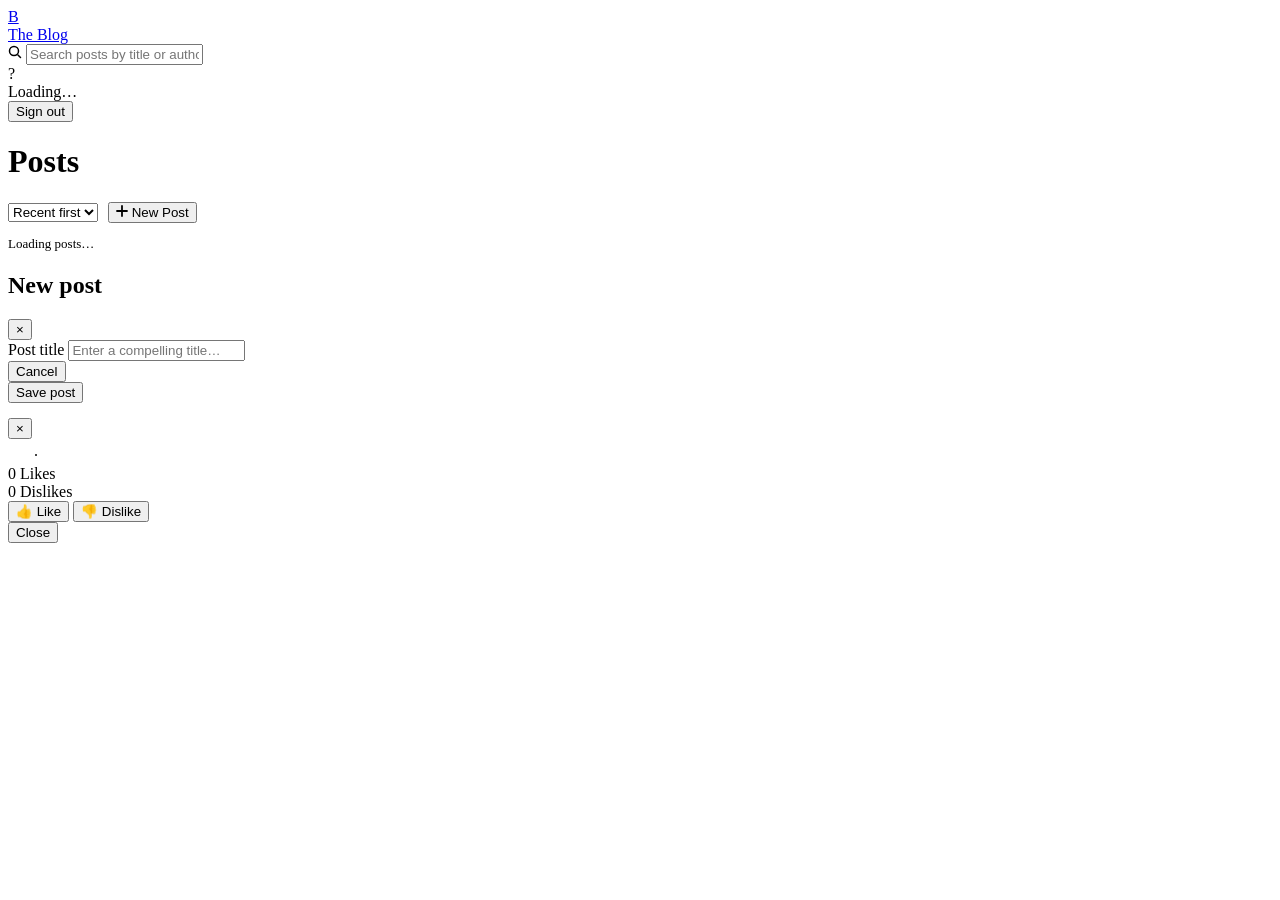
==== commit 32036821: "not done" ====
--- a/src/main/resources/templates/index.html
+++ b/src/main/resources/templates/index.html
@@ -6,592 +6,7 @@
     <title>Blog — Posts</title>
     <link rel="preconnect" href="https://fonts.googleapis.com">
     <link href="https://fonts.googleapis.com/css2?family=DM+Serif+Display:ital@0;1&family=DM+Sans:opsz,wght@9..40,300;9..40,400;9..40,500&display=swap" rel="stylesheet">
-    <style>
-        *, *::before, *::after { box-sizing: border-box; margin: 0; padding: 0; }
-
-        :root {
-            --ink: #1a1a18;
-            --ink-soft: #4a4a44;
-            --ink-faint: #9a9a90;
-            --paper: #f5f3ee;
-            --paper-dark: #eceae3;
-            --accent: #c8502a;
-            --accent-hover: #a83e1e;
-            --success: #2d7d52;
-            --border: rgba(26,26,24,0.10);
-            --border-strong: rgba(26,26,24,0.22);
-            --white: #ffffff;
-        }
-
-        body {
-            font-family: 'DM Sans', sans-serif;
-            background: var(--paper);
-            color: var(--ink);
-            min-height: 100vh;
-        }
-
-        /* Grid background */
-        body::before {
-            content: '';
-            position: fixed;
-            inset: 0;
-            background-image:
-                    linear-gradient(var(--border) 1px, transparent 1px),
-                    linear-gradient(90deg, var(--border) 1px, transparent 1px);
-            background-size: 60px 60px;
-            pointer-events: none;
-            z-index: 0;
-        }
-
-        /* ── HEADER ── */
-        .header {
-            position: sticky;
-            top: 0;
-            z-index: 100;
-            background: rgba(245,243,238,0.92);
-            backdrop-filter: blur(12px);
-            border-bottom: 1px solid var(--border-strong);
-        }
-
-        .header-inner {
-            max-width: 1100px;
-            margin: 0 auto;
-            padding: 0 32px;
-            height: 64px;
-            display: flex;
-            align-items: center;
-            justify-content: space-between;
-            gap: 20px;
-        }
-
-        .logo {
-            display: flex;
-            align-items: center;
-            gap: 12px;
-            text-decoration: none;
-            flex-shrink: 0;
-        }
-
-        .logo-mark {
-            width: 36px;
-            height: 36px;
-            background: var(--ink);
-            display: flex;
-            align-items: center;
-            justify-content: center;
-            font-family: 'DM Serif Display', serif;
-            font-size: 18px;
-            color: var(--paper);
-        }
-
-        .logo-text {
-            font-family: 'DM Serif Display', serif;
-            font-size: 20px;
-            color: var(--ink);
-        }
-
-        .header-center {
-            flex: 1;
-            max-width: 380px;
-            position: relative;
-        }
-
-        .search-icon {
-            position: absolute;
-            left: 12px;
-            top: 50%;
-            transform: translateY(-50%);
-            color: var(--ink-faint);
-            pointer-events: none;
-        }
-
-        .search-input {
-            width: 100%;
-            padding: 9px 14px 9px 38px;
-            font-family: 'DM Sans', sans-serif;
-            font-size: 14px;
-            color: var(--ink);
-            background: var(--white);
-            border: 1px solid var(--border-strong);
-            outline: none;
-            transition: border-color 0.2s;
-        }
-
-        .search-input:focus { border-color: var(--ink); }
-        .search-input::placeholder { color: var(--ink-faint); }
-
-        .header-right {
-            display: flex;
-            align-items: center;
-            gap: 12px;
-            flex-shrink: 0;
-        }
-
-        .user-pill {
-            display: flex;
-            align-items: center;
-            gap: 8px;
-            padding: 6px 12px 6px 6px;
-            background: var(--white);
-            border: 1px solid var(--border-strong);
-            font-size: 13px;
-            color: var(--ink-soft);
-        }
-
-        .user-avatar {
-            width: 26px;
-            height: 26px;
-            background: var(--ink);
-            display: flex;
-            align-items: center;
-            justify-content: center;
-            font-size: 11px;
-            font-weight: 500;
-            color: var(--paper);
-        }
-
-        .btn {
-            display: inline-flex;
-            align-items: center;
-            gap: 6px;
-            padding: 8px 16px;
-            font-family: 'DM Sans', sans-serif;
-            font-size: 12px;
-            font-weight: 500;
-            letter-spacing: 0.07em;
-            text-transform: uppercase;
-            border: none;
-            cursor: pointer;
-            transition: all 0.18s;
-            text-decoration: none;
-            white-space: nowrap;
-        }
-
-        .btn-primary {
-            background: var(--ink);
-            color: var(--paper);
-        }
-        .btn-primary:hover { background: #2e2e2a; }
-
-        .btn-ghost {
-            background: transparent;
-            color: var(--ink-soft);
-            border: 1px solid var(--border-strong);
-        }
-        .btn-ghost:hover { background: var(--paper-dark); color: var(--ink); }
-
-        .btn-danger-ghost {
-            background: transparent;
-            color: var(--accent);
-            border: 1px solid transparent;
-        }
-        .btn-danger-ghost:hover { background: #fdf2f0; border-color: #f0c4bb; }
-
-        .btn-success {
-            background: var(--success);
-            color: white;
-        }
-        .btn-success:hover { background: #246342; }
-
-        .btn:active { transform: scale(0.98); }
-
-        /* ── TOOLBAR ── */
-        .toolbar {
-            max-width: 1100px;
-            margin: 0 auto;
-            padding: 20px 32px 0;
-            display: flex;
-            align-items: center;
-            justify-content: space-between;
-            gap: 16px;
-            position: relative;
-            z-index: 1;
-        }
-
-        .toolbar-left {
-            display: flex;
-            align-items: baseline;
-            gap: 12px;
-        }
-
-        .page-title {
-            font-family: 'DM Serif Display', serif;
-            font-size: 26px;
-            line-height: 1;
-        }
-
-        .post-count {
-            font-size: 13px;
-            color: var(--ink-faint);
-        }
-
-        .sort-select {
-            padding: 7px 12px;
-            font-family: 'DM Sans', sans-serif;
-            font-size: 12px;
-            font-weight: 500;
-            letter-spacing: 0.06em;
-            text-transform: uppercase;
-            color: var(--ink-soft);
-            background: var(--white);
-            border: 1px solid var(--border-strong);
-            outline: none;
-            cursor: pointer;
-        }
-
-        /* ── MAIN ── */
-        .main {
-            max-width: 1100px;
-            margin: 0 auto;
-            padding: 24px 32px 80px;
-            position: relative;
-            z-index: 1;
-        }
-
-        /* ── POSTS GRID ── */
-        .posts-grid {
-            display: grid;
-            grid-template-columns: repeat(auto-fill, minmax(300px, 1fr));
-            gap: 1px;
-            background: var(--border-strong);
-            border: 1px solid var(--border-strong);
-            margin-top: 20px;
-        }
-
-        .post-card {
-            background: var(--white);
-            padding: 28px;
-            cursor: pointer;
-            transition: background 0.15s;
-            display: flex;
-            flex-direction: column;
-            gap: 16px;
-            min-height: 160px;
-        }
-
-        .post-card:hover { background: var(--paper); }
-
-        .post-card-header { flex: 1; }
-
-        .post-title {
-            font-family: 'DM Serif Display', serif;
-            font-size: 18px;
-            line-height: 1.35;
-            color: var(--ink);
-            margin-bottom: 10px;
-            display: -webkit-box;
-            -webkit-line-clamp: 2;
-            -webkit-box-orient: vertical;
-            overflow: hidden;
-        }
-
-        .post-meta {
-            display: flex;
-            align-items: center;
-            gap: 8px;
-            font-size: 12px;
-            color: var(--ink-faint);
-        }
-
-        .post-author-dot {
-            width: 20px;
-            height: 20px;
-            background: var(--paper-dark);
-            border: 1px solid var(--border-strong);
-            display: inline-flex;
-            align-items: center;
-            justify-content: center;
-            font-size: 9px;
-            font-weight: 500;
-            color: var(--ink-soft);
-            flex-shrink: 0;
-        }
-
-        .meta-sep { color: var(--border-strong); }
-
-        .post-card-footer {
-            display: flex;
-            align-items: center;
-            justify-content: space-between;
-            padding-top: 14px;
-            border-top: 1px solid var(--border);
-        }
-
-        .post-reactions {
-            display: flex;
-            gap: 16px;
-        }
-
-        .reaction {
-            display: flex;
-            align-items: center;
-            gap: 5px;
-            font-size: 12px;
-            color: var(--ink-faint);
-        }
-
-        .reaction-icon {
-            font-size: 13px;
-        }
-
-        .post-arrow {
-            color: var(--ink-faint);
-            font-size: 16px;
-            transition: transform 0.2s;
-        }
-
-        .post-card:hover .post-arrow { transform: translateX(4px); }
-
-        /* ── EMPTY / ERROR / LOADING ── */
-        .state-box {
-            grid-column: 1 / -1;
-            display: flex;
-            flex-direction: column;
-            align-items: center;
-            justify-content: center;
-            padding: 80px 32px;
-            text-align: center;
-            background: var(--white);
-        }
-
-        .state-icon {
-            font-size: 40px;
-            margin-bottom: 16px;
-        }
-
-        .state-title {
-            font-family: 'DM Serif Display', serif;
-            font-size: 22px;
-            margin-bottom: 8px;
-        }
-
-        .state-subtitle {
-            font-size: 14px;
-            color: var(--ink-faint);
-            margin-bottom: 24px;
-        }
-
-        .spinner-ring {
-            width: 36px;
-            height: 36px;
-            border: 2px solid var(--border-strong);
-            border-top-color: var(--ink);
-            border-radius: 50%;
-            animation: spin 0.7s linear infinite;
-            margin-bottom: 16px;
-        }
-
-        /* ── ALERT TOASTS ── */
-        .alert-stack {
-            position: fixed;
-            bottom: 28px;
-            right: 28px;
-            z-index: 1000;
-            display: flex;
-            flex-direction: column-reverse;
-            gap: 10px;
-        }
-
-        .toast {
-            display: flex;
-            align-items: center;
-            gap: 10px;
-            padding: 13px 18px;
-            min-width: 240px;
-            max-width: 360px;
-            font-size: 13px;
-            background: var(--white);
-            border: 1px solid var(--border-strong);
-            border-left: 3px solid var(--ink);
-            box-shadow: 0 4px 20px rgba(0,0,0,0.08);
-            animation: slideInRight 0.25s ease;
-        }
-
-        .toast.success { border-left-color: var(--success); }
-        .toast.error   { border-left-color: var(--accent); }
-
-        .toast-close {
-            margin-left: auto;
-            background: none;
-            border: none;
-            cursor: pointer;
-            color: var(--ink-faint);
-            font-size: 16px;
-            line-height: 1;
-            padding: 0 0 0 8px;
-        }
-
-        /* ── MODAL ── */
-        .modal-backdrop {
-            position: fixed;
-            inset: 0;
-            background: rgba(26,26,24,0.5);
-            z-index: 200;
-            display: flex;
-            align-items: center;
-            justify-content: center;
-            padding: 24px;
-            animation: fadeIn 0.2s ease;
-        }
-
-        .modal-backdrop.hidden { display: none; }
-
-        .modal-box {
-            background: var(--white);
-            width: 100%;
-            animation: fadeUp 0.25s ease;
-        }
-
-        .modal-box.modal-sm { max-width: 440px; }
-        .modal-box.modal-md { max-width: 560px; }
-
-        .modal-head {
-            padding: 24px 28px 20px;
-            border-bottom: 1px solid var(--border);
-            display: flex;
-            align-items: center;
-            justify-content: space-between;
-        }
-
-        .modal-head h2 {
-            font-family: 'DM Serif Display', serif;
-            font-size: 20px;
-            font-weight: 400;
-        }
-
-        .modal-close-btn {
-            background: none;
-            border: none;
-            cursor: pointer;
-            color: var(--ink-faint);
-            font-size: 22px;
-            line-height: 1;
-            padding: 2px 4px;
-            transition: color 0.15s;
-        }
-        .modal-close-btn:hover { color: var(--ink); }
-
-        .modal-body {
-            padding: 28px;
-        }
-
-        .modal-footer {
-            padding: 16px 28px 24px;
-            display: flex;
-            align-items: center;
-            gap: 10px;
-            flex-wrap: wrap;
-        }
-
-        .modal-footer .spacer { margin-left: auto; }
-
-        /* Form inside modal */
-        .form-group {
-            margin-bottom: 20px;
-        }
-
-        .form-group:last-child { margin-bottom: 0; }
-
-        .form-label {
-            display: block;
-            font-size: 11px;
-            font-weight: 500;
-            letter-spacing: 0.1em;
-            text-transform: uppercase;
-            color: var(--ink-soft);
-            margin-bottom: 8px;
-        }
-
-        .form-input {
-            width: 100%;
-            padding: 10px 14px;
-            font-family: 'DM Sans', sans-serif;
-            font-size: 15px;
-            color: var(--ink);
-            background: var(--paper);
-            border: 1px solid var(--border-strong);
-            outline: none;
-            transition: border-color 0.2s, background 0.2s;
-        }
-
-        .form-input:focus {
-            border-color: var(--ink);
-            background: var(--white);
-        }
-
-        .form-error {
-            display: flex;
-            align-items: center;
-            gap: 8px;
-            padding: 10px 14px;
-            background: #fdf2f0;
-            border: 1px solid #f0c4bb;
-            font-size: 13px;
-            color: var(--accent);
-            margin-bottom: 20px;
-        }
-
-        .form-error.hidden { display: none; }
-
-        /* View post detail */
-        .view-detail-row {
-            display: flex;
-            align-items: center;
-            gap: 8px;
-            font-size: 13px;
-            color: var(--ink-soft);
-            margin-bottom: 10px;
-        }
-
-        .view-stats-row {
-            display: flex;
-            gap: 24px;
-            margin-top: 20px;
-            padding-top: 20px;
-            border-top: 1px solid var(--border);
-        }
-
-        .view-stat {
-            display: flex;
-            flex-direction: column;
-            gap: 2px;
-        }
-
-        .view-stat-num {
-            font-family: 'DM Serif Display', serif;
-            font-size: 28px;
-            line-height: 1;
-        }
-
-        .view-stat-label {
-            font-size: 11px;
-            letter-spacing: 0.08em;
-            text-transform: uppercase;
-            color: var(--ink-faint);
-        }
-
-        /* Loading btn state */
-        .btn.loading {
-            opacity: 0.6;
-            pointer-events: none;
-        }
-
-        /* Animations */
-        @keyframes fadeIn    { from { opacity: 0 } to { opacity: 1 } }
-        @keyframes fadeUp    { from { opacity: 0; transform: translateY(12px) } to { opacity: 1; transform: none } }
-        @keyframes spin      { to { transform: rotate(360deg) } }
-        @keyframes slideInRight {
-            from { opacity: 0; transform: translateX(20px) }
-            to   { opacity: 1; transform: none }
-        }
-
-        @media (max-width: 600px) {
-            .header-inner { padding: 0 16px; }
-            .header-center { display: none; }
-            .main, .toolbar { padding-left: 16px; padding-right: 16px; }
-            .posts-grid { grid-template-columns: 1fr; }
-        }
-    </style>
+    <link rel="stylesheet" th:href="@{/css/landing.css}">
 </head>
 <body>
 
@@ -781,62 +196,55 @@
     }
 
     // ── POSTS ──
-    function loadPosts() {
-        fetch(`${API}/posts`, {
-            headers: { 'Content-Type': 'application/json', 'Authorization': getAuthHeader() }
-        })
-            .then(r => handleResponse(r))
-            .then(data => {
-                allPosts = data.posts || data || [];
-                renderPosts(allPosts);
-            })
-            .catch(err => {
-                renderError(err.message || 'Failed to load posts.');
-            });
+    async function loadPosts() {
+        try {
+            console.log('Loading posts...');
+
+            const response = await fetch(`${API}/posts`);
+            console.log('Response:', response);
+            console.log('Status:', response.status);
+
+            const data = await response.json();
+            console.log('Data:', data);
+
+            allPosts = Array.isArray(data) ? data : [];
+            renderPosts(allPosts);
+        } catch (err) {
+            console.error('Load posts error:', err);
+            showPageError(err.message || 'Failed to load posts.');
+        }
     }
 
     function renderPosts(posts) {
-        const grid = document.getElementById('postsGrid');
-
-        if (!posts || posts.length === 0) {
-            grid.innerHTML = `
-                    <div class="state-box">
-                        <div class="state-icon">📭</div>
-                        <div class="state-title">No posts yet</div>
-                        <p class="state-subtitle">Be the first to write something.</p>
-                        <button class="btn btn-primary" onclick="openCreateModal()">
-                            Write a post
-                        </button>
-                    </div>`;
-            document.getElementById('postCount').textContent = '';
-            return;
-        }
-
-        document.getElementById('postCount').textContent = `${posts.length} post${posts.length !== 1 ? 's' : ''}`;
-
-        grid.innerHTML = posts.map(post => {
+        const safePosts = Array.isArray(posts) ? posts : [];
+
+        const html = safePosts.map(post => {
             const initials = (post.author || '?').charAt(0).toUpperCase();
+
             return `
-                <div class="post-card" onclick="viewPost(${post.id})">
-                    <div class="post-card-header">
-                        <h3 class="post-title">${escHtml(post.title)}</h3>
-                        <div class="post-meta">
-                            <span class="post-author-dot">${initials}</span>
-                            <span>${escHtml(post.author)}</span>
-                            <span class="meta-sep">·</span>
-                            <span>${fmtDate(post.createDate)}</span>
-                        </div>
+            <div class="post-card" onclick="viewPost(${post.id})">
+                <div class="post-card-header">
+                    <h3 class="post-title">${escHtml(post.title)}</h3>
+                    <div class="post-meta">
+                        <span class="post-author-dot">${initials}</span>
+                        <span>${escHtml(post.author)}</span>
+                        <span class="meta-sep">×</span>
+                        <span>${fmtDate(post.createDate)}</span>
                     </div>
-                    <div class="post-card-footer">
-                        <div class="post-reactions">
-                            <span class="reaction"><span class="reaction-icon">👍</span>${post.numberOfLikes}</span>
-                            <span class="reaction"><span class="reaction-icon">👎</span>${post.numberOfDislikes}</span>
-                        </div>
-                        <span class="post-arrow">→</span>
+                </div>
+                <div class="post-card-footer">
+                    <div class="post-reactions">
+                        <span class="reaction"><span class="reaction-icon">👍</span>${post.numberOfLikes}</span>
+                        <span class="reaction"><span class="reaction-icon">👎</span>${post.numberOfDislikes}</span>
                     </div>
-                </div>`;
+                    <span class="post-arrow">→</span>
+                </div>
+            </div>
+        `;
         }).join('');
-    }
+
+        document.getElementById('postsContainer').innerHTML = html;
+}
 
     function renderError(msg) {
         document.getElementById('postsGrid').innerHTML = `
@@ -936,6 +344,7 @@
     function editPost() {
         const post = allPosts.find(p => p.id === currentViewingId);
         if (!post) return;
+
         isEditMode = true;
         editingId = currentViewingId;
 
@@ -955,49 +364,69 @@
         hideFormError();
     }
 
-    function submitPost() {
+    async function submitPost() {
         const title = document.getElementById('postTitleInput').value.trim();
         const btn = document.getElementById('createSubmitBtn');
 
-        if (!title) { showFormError('Please enter a post title.'); return; }
-        if (title.length > 100) { showFormError('Title must be under 100 characters.'); return; }
+        if (!title) {
+            showFormError('Please enter a post title.');
+            return;
+        }
+
+        if (title.length > 100) {
+            showFormError('Title must be under 100 characters.');
+            return;
+        }
 
         hideFormError();
         btn.classList.add('loading');
-        btn.textContent = 'Saving…';
-
-        if (isEditMode) {
-            const post = allPosts.find(p => p.id === editingId);
-            fetch(`${API}/posts/${editingId}`, {
-                method: 'PUT',
-                headers: { 'Authorization': getAuthHeader(), 'Content-Type': 'application/json' },
-                body: JSON.stringify({ title, numberOfLikes: post.numberOfLikes, numberOfDislikes: post.numberOfDislikes })
-            })
-                .then(r => handleResponse(r))
-                .then(() => {
-                    closeCreateModal();
-                    loadPosts();
-                    showToast('Post updated', 'success');
-                })
-                .catch(err => showFormError(err.message))
-                .finally(() => { btn.classList.remove('loading'); btn.textContent = 'Save post'; });
-        } else {
-            // Only send title — author resolved server-side from Spring Security context
-            fetch(`${API}/posts`, {
-                method: 'POST',
-                headers: { 'Authorization': getAuthHeader(), 'Content-Type': 'application/json' },
-                body: JSON.stringify({ title })
-            })
-                .then(r => handleResponse(r))
-                .then(() => {
-                    closeCreateModal();
-                    loadPosts();
-                    showToast('Post created!', 'success');
-                })
-                .catch(err => showFormError(err.message))
-                .finally(() => { btn.classList.remove('loading'); btn.textContent = 'Save post'; });
+        btn.textContent = 'Saving...';
+
+        try {
+            if (isEditMode) {
+                const post = allPosts.find(p => p.id === editingId);
+                if (!post) {
+                    throw new Error('Post not found.');
+                }
+
+                await fetch(`${API}/posts/${editingId}`, {
+                    method: 'PUT',
+                    headers: {
+                        'Authorization': getAuthHeader(),
+                        'Content-Type': 'application/json'
+                    },
+                    body: JSON.stringify({
+                        title,
+                        numberOfLikes: post.numberOfLikes ?? 0,
+                        numberOfDislikes: post.numberOfDislikes ?? 0
+                    })
+                }).then(handleResponse);
+
+                closeCreateModal();
+                await loadPosts();
+                showToast('Post updated', 'success');
+            } else {
+                await fetch(`${API}/posts`, {
+                    method: 'POST',
+                    headers: {
+                        'Authorization': getAuthHeader(),
+                        'Content-Type': 'application/json'
+                    },
+                    body: JSON.stringify({ title })
+                }).then(handleResponse);
+
+                closeCreateModal();
+                await loadPosts();
+                showToast('Post created!', 'success');
+            }
+        } catch (err) {
+            showFormError(err.message || 'Something went wrong.');
+        } finally {
+            btn.classList.remove('loading');
+            btn.textContent = 'Save post';
         }
     }
+
 
     // ── DELETE ──
     function deletePost() {
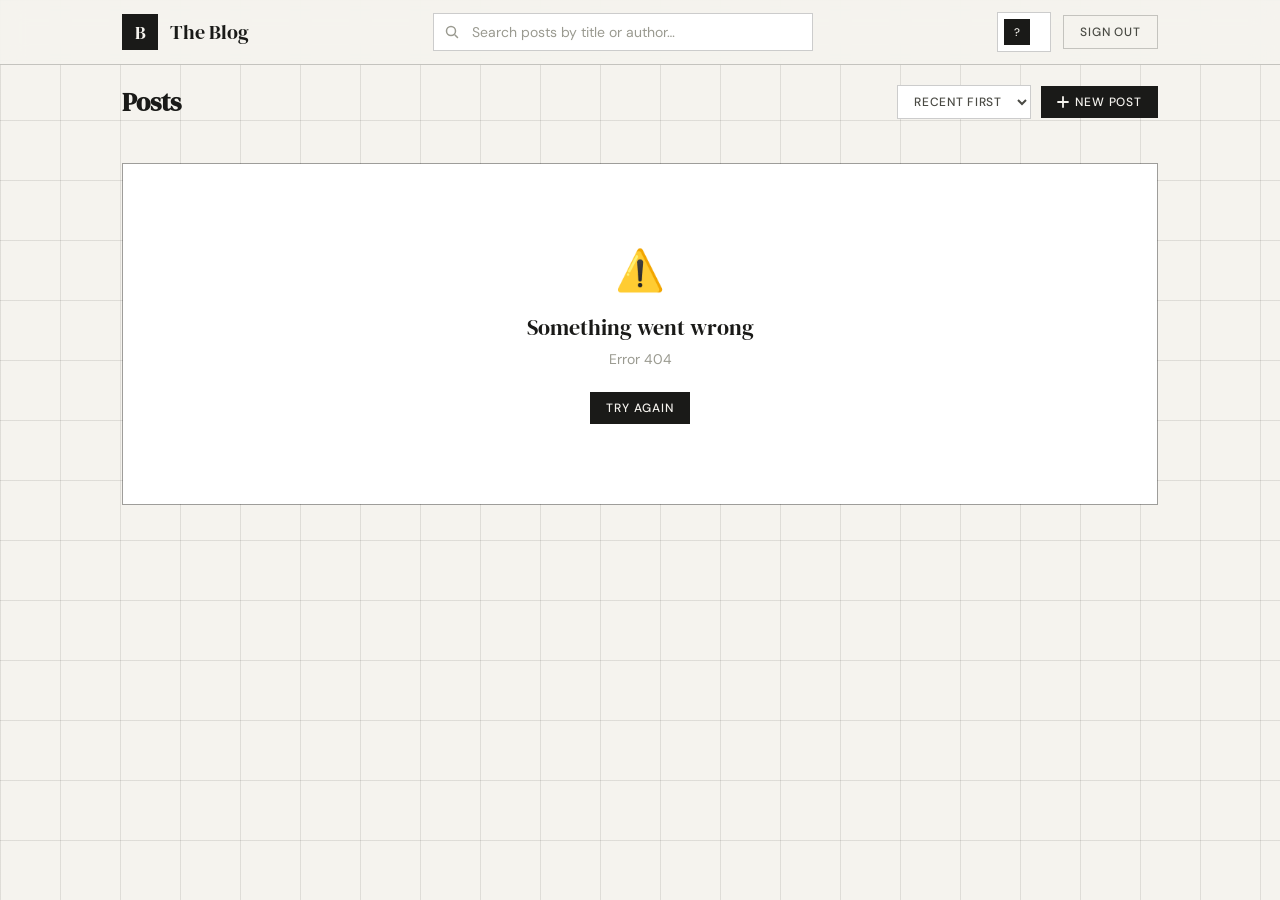
==== commit 0618ad92: "Small fixes" ====
--- a/src/main/resources/templates/index.html
+++ b/src/main/resources/templates/index.html
@@ -4,9 +4,595 @@
     <meta charset="UTF-8">
     <meta name="viewport" content="width=device-width, initial-scale=1.0">
     <title>Blog — Posts</title>
+    <meta name="current-user" th:content="${username}">
     <link rel="preconnect" href="https://fonts.googleapis.com">
     <link href="https://fonts.googleapis.com/css2?family=DM+Serif+Display:ital@0;1&family=DM+Sans:opsz,wght@9..40,300;9..40,400;9..40,500&display=swap" rel="stylesheet">
-    <link rel="stylesheet" th:href="@{/css/landing.css}">
+    <style>
+        *, *::before, *::after { box-sizing: border-box; margin: 0; padding: 0; }
+
+        :root {
+            --ink: #1a1a18;
+            --ink-soft: #4a4a44;
+            --ink-faint: #9a9a90;
+            --paper: #f5f3ee;
+            --paper-dark: #eceae3;
+            --accent: #c8502a;
+            --accent-hover: #a83e1e;
+            --success: #2d7d52;
+            --border: rgba(26,26,24,0.10);
+            --border-strong: rgba(26,26,24,0.22);
+            --white: #ffffff;
+        }
+
+        body {
+            font-family: 'DM Sans', sans-serif;
+            background: var(--paper);
+            color: var(--ink);
+            min-height: 100vh;
+        }
+
+        /* Grid background */
+        body::before {
+            content: '';
+            position: fixed;
+            inset: 0;
+            background-image:
+                    linear-gradient(var(--border) 1px, transparent 1px),
+                    linear-gradient(90deg, var(--border) 1px, transparent 1px);
+            background-size: 60px 60px;
+            pointer-events: none;
+            z-index: 0;
+        }
+
+        /* ── HEADER ── */
+        .header {
+            position: sticky;
+            top: 0;
+            z-index: 100;
+            background: rgba(245,243,238,0.92);
+            backdrop-filter: blur(12px);
+            border-bottom: 1px solid var(--border-strong);
+        }
+
+        .header-inner {
+            max-width: 1100px;
+            margin: 0 auto;
+            padding: 0 32px;
+            height: 64px;
+            display: flex;
+            align-items: center;
+            justify-content: space-between;
+            gap: 20px;
+        }
+
+        .logo {
+            display: flex;
+            align-items: center;
+            gap: 12px;
+            text-decoration: none;
+            flex-shrink: 0;
+        }
+
+        .logo-mark {
+            width: 36px;
+            height: 36px;
+            background: var(--ink);
+            display: flex;
+            align-items: center;
+            justify-content: center;
+            font-family: 'DM Serif Display', serif;
+            font-size: 18px;
+            color: var(--paper);
+        }
+
+        .logo-text {
+            font-family: 'DM Serif Display', serif;
+            font-size: 20px;
+            color: var(--ink);
+        }
+
+        .header-center {
+            flex: 1;
+            max-width: 380px;
+            position: relative;
+        }
+
+        .search-icon {
+            position: absolute;
+            left: 12px;
+            top: 50%;
+            transform: translateY(-50%);
+            color: var(--ink-faint);
+            pointer-events: none;
+        }
+
+        .search-input {
+            width: 100%;
+            padding: 9px 14px 9px 38px;
+            font-family: 'DM Sans', sans-serif;
+            font-size: 14px;
+            color: var(--ink);
+            background: var(--white);
+            border: 1px solid var(--border-strong);
+            outline: none;
+            transition: border-color 0.2s;
+        }
+
+        .search-input:focus { border-color: var(--ink); }
+        .search-input::placeholder { color: var(--ink-faint); }
+
+        .header-right {
+            display: flex;
+            align-items: center;
+            gap: 12px;
+            flex-shrink: 0;
+        }
+
+        .user-pill {
+            display: flex;
+            align-items: center;
+            gap: 8px;
+            padding: 6px 12px 6px 6px;
+            background: var(--white);
+            border: 1px solid var(--border-strong);
+            font-size: 13px;
+            color: var(--ink-soft);
+        }
+
+        .user-avatar {
+            width: 26px;
+            height: 26px;
+            background: var(--ink);
+            display: flex;
+            align-items: center;
+            justify-content: center;
+            font-size: 11px;
+            font-weight: 500;
+            color: var(--paper);
+        }
+
+        .btn {
+            display: inline-flex;
+            align-items: center;
+            gap: 6px;
+            padding: 8px 16px;
+            font-family: 'DM Sans', sans-serif;
+            font-size: 12px;
+            font-weight: 500;
+            letter-spacing: 0.07em;
+            text-transform: uppercase;
+            border: none;
+            cursor: pointer;
+            transition: all 0.18s;
+            text-decoration: none;
+            white-space: nowrap;
+        }
+
+        .btn-primary {
+            background: var(--ink);
+            color: var(--paper);
+        }
+        .btn-primary:hover { background: #2e2e2a; }
+
+        .btn-ghost {
+            background: transparent;
+            color: var(--ink-soft);
+            border: 1px solid var(--border-strong);
+        }
+        .btn-ghost:hover { background: var(--paper-dark); color: var(--ink); }
+
+        .btn-danger-ghost {
+            background: transparent;
+            color: var(--accent);
+            border: 1px solid transparent;
+        }
+        .btn-danger-ghost:hover { background: #fdf2f0; border-color: #f0c4bb; }
+
+        .btn-success {
+            background: var(--success);
+            color: white;
+        }
+        .btn-success:hover { background: #246342; }
+
+        .btn:active { transform: scale(0.98); }
+
+        /* ── TOOLBAR ── */
+        .toolbar {
+            max-width: 1100px;
+            margin: 0 auto;
+            padding: 20px 32px 0;
+            display: flex;
+            align-items: center;
+            justify-content: space-between;
+            gap: 16px;
+            position: relative;
+            z-index: 1;
+        }
+
+        .toolbar-left {
+            display: flex;
+            align-items: baseline;
+            gap: 12px;
+        }
+
+        .page-title {
+            font-family: 'DM Serif Display', serif;
+            font-size: 26px;
+            line-height: 1;
+        }
+
+        .post-count {
+            font-size: 13px;
+            color: var(--ink-faint);
+        }
+
+        .sort-select {
+            padding: 7px 12px;
+            font-family: 'DM Sans', sans-serif;
+            font-size: 12px;
+            font-weight: 500;
+            letter-spacing: 0.06em;
+            text-transform: uppercase;
+            color: var(--ink-soft);
+            background: var(--white);
+            border: 1px solid var(--border-strong);
+            outline: none;
+            cursor: pointer;
+        }
+
+        /* ── MAIN ── */
+        .main {
+            max-width: 1100px;
+            margin: 0 auto;
+            padding: 24px 32px 80px;
+            position: relative;
+            z-index: 1;
+        }
+
+        /* ── POSTS GRID ── */
+        .posts-grid {
+            display: grid;
+            grid-template-columns: repeat(auto-fill, minmax(300px, 1fr));
+            gap: 1px;
+            background: var(--border-strong);
+            border: 1px solid var(--border-strong);
+            margin-top: 20px;
+        }
+
+        .post-card {
+            background: var(--white);
+            padding: 28px;
+            cursor: pointer;
+            transition: background 0.15s;
+            display: flex;
+            flex-direction: column;
+            gap: 16px;
+            min-height: 160px;
+        }
+
+        .post-card:hover { background: var(--paper); }
+
+        .post-card-header { flex: 1; }
+
+        .post-title {
+            font-family: 'DM Serif Display', serif;
+            font-size: 18px;
+            line-height: 1.35;
+            color: var(--ink);
+            margin-bottom: 10px;
+            display: -webkit-box;
+            -webkit-line-clamp: 2;
+            -webkit-box-orient: vertical;
+            overflow: hidden;
+        }
+
+        .post-meta {
+            display: flex;
+            align-items: center;
+            gap: 8px;
+            font-size: 12px;
+            color: var(--ink-faint);
+        }
+
+        .post-author-dot {
+            width: 20px;
+            height: 20px;
+            background: var(--paper-dark);
+            border: 1px solid var(--border-strong);
+            display: inline-flex;
+            align-items: center;
+            justify-content: center;
+            font-size: 9px;
+            font-weight: 500;
+            color: var(--ink-soft);
+            flex-shrink: 0;
+        }
+
+        .meta-sep { color: var(--border-strong); }
+
+        .post-card-footer {
+            display: flex;
+            align-items: center;
+            justify-content: space-between;
+            padding-top: 14px;
+            border-top: 1px solid var(--border);
+        }
+
+        .post-reactions {
+            display: flex;
+            gap: 16px;
+        }
+
+        .reaction {
+            display: flex;
+            align-items: center;
+            gap: 5px;
+            font-size: 12px;
+            color: var(--ink-faint);
+        }
+
+        .reaction-icon {
+            font-size: 13px;
+        }
+
+        .post-arrow {
+            color: var(--ink-faint);
+            font-size: 16px;
+            transition: transform 0.2s;
+        }
+
+        .post-card:hover .post-arrow { transform: translateX(4px); }
+
+        /* ── EMPTY / ERROR / LOADING ── */
+        .state-box {
+            grid-column: 1 / -1;
+            display: flex;
+            flex-direction: column;
+            align-items: center;
+            justify-content: center;
+            padding: 80px 32px;
+            text-align: center;
+            background: var(--white);
+        }
+
+        .state-icon {
+            font-size: 40px;
+            margin-bottom: 16px;
+        }
+
+        .state-title {
+            font-family: 'DM Serif Display', serif;
+            font-size: 22px;
+            margin-bottom: 8px;
+        }
+
+        .state-subtitle {
+            font-size: 14px;
+            color: var(--ink-faint);
+            margin-bottom: 24px;
+        }
+
+        .spinner-ring {
+            width: 36px;
+            height: 36px;
+            border: 2px solid var(--border-strong);
+            border-top-color: var(--ink);
+            border-radius: 50%;
+            animation: spin 0.7s linear infinite;
+            margin-bottom: 16px;
+        }
+
+        /* ── ALERT TOASTS ── */
+        .alert-stack {
+            position: fixed;
+            bottom: 28px;
+            right: 28px;
+            z-index: 1000;
+            display: flex;
+            flex-direction: column-reverse;
+            gap: 10px;
+        }
+
+        .toast {
+            display: flex;
+            align-items: center;
+            gap: 10px;
+            padding: 13px 18px;
+            min-width: 240px;
+            max-width: 360px;
+            font-size: 13px;
+            background: var(--white);
+            border: 1px solid var(--border-strong);
+            border-left: 3px solid var(--ink);
+            box-shadow: 0 4px 20px rgba(0,0,0,0.08);
+            animation: slideInRight 0.25s ease;
+        }
+
+        .toast.success { border-left-color: var(--success); }
+        .toast.error   { border-left-color: var(--accent); }
+
+        .toast-close {
+            margin-left: auto;
+            background: none;
+            border: none;
+            cursor: pointer;
+            color: var(--ink-faint);
+            font-size: 16px;
+            line-height: 1;
+            padding: 0 0 0 8px;
+        }
+
+        /* ── MODAL ── */
+        .modal-backdrop {
+            position: fixed;
+            inset: 0;
+            background: rgba(26,26,24,0.5);
+            z-index: 200;
+            display: flex;
+            align-items: center;
+            justify-content: center;
+            padding: 24px;
+            animation: fadeIn 0.2s ease;
+        }
+
+        .modal-backdrop.hidden { display: none; }
+
+        .modal-box {
+            background: var(--white);
+            width: 100%;
+            animation: fadeUp 0.25s ease;
+        }
+
+        .modal-box.modal-sm { max-width: 440px; }
+        .modal-box.modal-md { max-width: 560px; }
+
+        .modal-head {
+            padding: 24px 28px 20px;
+            border-bottom: 1px solid var(--border);
+            display: flex;
+            align-items: center;
+            justify-content: space-between;
+        }
+
+        .modal-head h2 {
+            font-family: 'DM Serif Display', serif;
+            font-size: 20px;
+            font-weight: 400;
+        }
+
+        .modal-close-btn {
+            background: none;
+            border: none;
+            cursor: pointer;
+            color: var(--ink-faint);
+            font-size: 22px;
+            line-height: 1;
+            padding: 2px 4px;
+            transition: color 0.15s;
+        }
+        .modal-close-btn:hover { color: var(--ink); }
+
+        .modal-body {
+            padding: 28px;
+        }
+
+        .modal-footer {
+            padding: 16px 28px 24px;
+            display: flex;
+            align-items: center;
+            gap: 10px;
+            flex-wrap: wrap;
+        }
+
+        .modal-footer .spacer { margin-left: auto; }
+
+        /* Form inside modal */
+        .form-group {
+            margin-bottom: 20px;
+        }
+
+        .form-group:last-child { margin-bottom: 0; }
+
+        .form-label {
+            display: block;
+            font-size: 11px;
+            font-weight: 500;
+            letter-spacing: 0.1em;
+            text-transform: uppercase;
+            color: var(--ink-soft);
+            margin-bottom: 8px;
+        }
+
+        .form-input {
+            width: 100%;
+            padding: 10px 14px;
+            font-family: 'DM Sans', sans-serif;
+            font-size: 15px;
+            color: var(--ink);
+            background: var(--paper);
+            border: 1px solid var(--border-strong);
+            outline: none;
+            transition: border-color 0.2s, background 0.2s;
+        }
+
+        .form-input:focus {
+            border-color: var(--ink);
+            background: var(--white);
+        }
+
+        .form-error {
+            display: flex;
+            align-items: center;
+            gap: 8px;
+            padding: 10px 14px;
+            background: #fdf2f0;
+            border: 1px solid #f0c4bb;
+            font-size: 13px;
+            color: var(--accent);
+            margin-bottom: 20px;
+        }
+
+        .form-error.hidden { display: none; }
+
+        /* View post detail */
+        .view-detail-row {
+            display: flex;
+            align-items: center;
+            gap: 8px;
+            font-size: 13px;
+            color: var(--ink-soft);
+            margin-bottom: 10px;
+        }
+
+        .view-stats-row {
+            display: flex;
+            gap: 24px;
+            margin-top: 20px;
+            padding-top: 20px;
+            border-top: 1px solid var(--border);
+        }
+
+        .view-stat {
+            display: flex;
+            flex-direction: column;
+            gap: 2px;
+        }
+
+        .view-stat-num {
+            font-family: 'DM Serif Display', serif;
+            font-size: 28px;
+            line-height: 1;
+        }
+
+        .view-stat-label {
+            font-size: 11px;
+            letter-spacing: 0.08em;
+            text-transform: uppercase;
+            color: var(--ink-faint);
+        }
+
+        /* Loading btn state */
+        .btn.loading {
+            opacity: 0.6;
+            pointer-events: none;
+        }
+
+        /* Animations */
+        @keyframes fadeIn    { from { opacity: 0 } to { opacity: 1 } }
+        @keyframes fadeUp    { from { opacity: 0; transform: translateY(12px) } to { opacity: 1; transform: none } }
+        @keyframes spin      { to { transform: rotate(360deg) } }
+        @keyframes slideInRight {
+            from { opacity: 0; transform: translateX(20px) }
+            to   { opacity: 1; transform: none }
+        }
+
+        @media (max-width: 600px) {
+            .header-inner { padding: 0 16px; }
+            .header-center { display: none; }
+            .main, .toolbar { padding-left: 16px; padding-right: 16px; }
+            .posts-grid { grid-template-columns: 1fr; }
+        }
+    </style>
 </head>
 <body>
 
@@ -30,7 +616,7 @@
         <div class="header-right">
             <div class="user-pill">
                 <div class="user-avatar" id="userAvatar">?</div>
-                <span id="userNameDisplay">Loading…</span>
+                <span id="userNameDisplay"></span>
             </div>
             <button class="btn btn-ghost" onclick="logout()">Sign out</button>
         </div>
@@ -168,83 +754,75 @@
     // ── CURRENT USER ──
     // Fetch the logged-in user's info from backend (email resolved via Spring Security)
     function loadCurrentUser() {
-        fetch(`${API}/me`, {
-            headers: { 'Authorization': getAuthHeader() }
+        function loadCurrentUser() {
+            const meta = document.querySelector('meta[name="current-user"]');
+            if (meta && meta.content) {
+                currentUser = { name: meta.content, email: meta.content };
+                document.getElementById('userNameDisplay').textContent = meta.content;
+                document.getElementById('userAvatar').textContent = meta.content.charAt(0).toUpperCase();
+            } else {
+                document.getElementById('userNameDisplay').textContent = 'Sign in';
+            }
+        }
+    }
+
+    // ── POSTS ──
+    function loadPosts() {
+        fetch(`${API}/posts`, {
+            headers: { 'Content-Type': 'application/json', 'Authorization': getAuthHeader() }
         })
-            .then(r => r.ok ? r.json() : null)
-            .then(user => {
-                if (user) {
-                    currentUser = user;
-                    const name = user.name || user.email || 'User';
-                    document.getElementById('userNameDisplay').textContent = name;
-                    document.getElementById('userAvatar').textContent = name.charAt(0).toUpperCase();
-                }
+            .then(r => handleResponse(r))
+            .then(data => {
+                allPosts = data.posts || data || [];
+                renderPosts(allPosts);
             })
-            .catch(() => {
-                // If /api/me not available, try to read from meta tag set by Thymeleaf:
-                // <meta name="current-user" th:content="${#authentication.name}">
-                const meta = document.querySelector('meta[name="current-user"]');
-                if (meta) {
-                    currentUser = { email: meta.content, name: meta.content };
-                    const name = meta.content;
-                    document.getElementById('userNameDisplay').textContent = name;
-                    document.getElementById('userAvatar').textContent = name.charAt(0).toUpperCase();
-                } else {
-                    document.getElementById('userNameDisplay').textContent = 'Signed in';
-                }
+            .catch(err => {
+                renderError(err.message || 'Failed to load posts.');
             });
     }
 
-    // ── POSTS ──
-    async function loadPosts() {
-        try {
-            console.log('Loading posts...');
-
-            const response = await fetch(`${API}/posts`);
-            console.log('Response:', response);
-            console.log('Status:', response.status);
-
-            const data = await response.json();
-            console.log('Data:', data);
-
-            allPosts = Array.isArray(data) ? data : [];
-            renderPosts(allPosts);
-        } catch (err) {
-            console.error('Load posts error:', err);
-            showPageError(err.message || 'Failed to load posts.');
-        }
-    }
-
     function renderPosts(posts) {
-        const safePosts = Array.isArray(posts) ? posts : [];
-
-        const html = safePosts.map(post => {
+        const grid = document.getElementById('postsGrid');
+
+        if (!posts || posts.length === 0) {
+            grid.innerHTML = `
+                    <div class="state-box">
+                        <div class="state-icon">📭</div>
+                        <div class="state-title">No posts yet</div>
+                        <p class="state-subtitle">Be the first to write something.</p>
+                        <button class="btn btn-primary" onclick="openCreateModal()">
+                            Write a post
+                        </button>
+                    </div>`;
+            document.getElementById('postCount').textContent = '';
+            return;
+        }
+
+        document.getElementById('postCount').textContent = `${posts.length} post${posts.length !== 1 ? 's' : ''}`;
+
+        grid.innerHTML = posts.map(post => {
             const initials = (post.author || '?').charAt(0).toUpperCase();
-
             return `
-            <div class="post-card" onclick="viewPost(${post.id})">
-                <div class="post-card-header">
-                    <h3 class="post-title">${escHtml(post.title)}</h3>
-                    <div class="post-meta">
-                        <span class="post-author-dot">${initials}</span>
-                        <span>${escHtml(post.author)}</span>
-                        <span class="meta-sep">×</span>
-                        <span>${fmtDate(post.createDate)}</span>
+                <div class="post-card" onclick="viewPost(${post.id})">
+                    <div class="post-card-header">
+                        <h3 class="post-title">${escHtml(post.title)}</h3>
+                        <div class="post-meta">
+                            <span class="post-author-dot">${initials}</span>
+                            <span>${escHtml(post.author)}</span>
+                            <span class="meta-sep">·</span>
+                            <span>${fmtDate(post.createdDate)}</span>
+                        </div>
                     </div>
-                </div>
-                <div class="post-card-footer">
-                    <div class="post-reactions">
-                        <span class="reaction"><span class="reaction-icon">👍</span>${post.numberOfLikes}</span>
-                        <span class="reaction"><span class="reaction-icon">👎</span>${post.numberOfDislikes}</span>
+                    <div class="post-card-footer">
+                        <div class="post-reactions">
+                            <span class="reaction"><span class="reaction-icon">👍</span>${post.numberOfLikes}</span>
+                            <span class="reaction"><span class="reaction-icon">👎</span>${post.numberOfDislikes}</span>
+                        </div>
+                        <span class="post-arrow">→</span>
                     </div>
-                    <span class="post-arrow">→</span>
-                </div>
-            </div>
-        `;
+                </div>`;
         }).join('');
-
-        document.getElementById('postsContainer').innerHTML = html;
-}
+    }
 
     function renderError(msg) {
         document.getElementById('postsGrid').innerHTML = `
@@ -344,7 +922,6 @@
     function editPost() {
         const post = allPosts.find(p => p.id === currentViewingId);
         if (!post) return;
-
         isEditMode = true;
         editingId = currentViewingId;
 
@@ -364,69 +941,49 @@
         hideFormError();
     }
 
-    async function submitPost() {
+    function submitPost() {
         const title = document.getElementById('postTitleInput').value.trim();
         const btn = document.getElementById('createSubmitBtn');
 
-        if (!title) {
-            showFormError('Please enter a post title.');
-            return;
-        }
-
-        if (title.length > 100) {
-            showFormError('Title must be under 100 characters.');
-            return;
-        }
+        if (!title) { showFormError('Please enter a post title.'); return; }
+        if (title.length > 100) { showFormError('Title must be under 100 characters.'); return; }
 
         hideFormError();
         btn.classList.add('loading');
-        btn.textContent = 'Saving...';
-
-        try {
-            if (isEditMode) {
-                const post = allPosts.find(p => p.id === editingId);
-                if (!post) {
-                    throw new Error('Post not found.');
-                }
-
-                await fetch(`${API}/posts/${editingId}`, {
-                    method: 'PUT',
-                    headers: {
-                        'Authorization': getAuthHeader(),
-                        'Content-Type': 'application/json'
-                    },
-                    body: JSON.stringify({
-                        title,
-                        numberOfLikes: post.numberOfLikes ?? 0,
-                        numberOfDislikes: post.numberOfDislikes ?? 0
-                    })
-                }).then(handleResponse);
-
-                closeCreateModal();
-                await loadPosts();
-                showToast('Post updated', 'success');
-            } else {
-                await fetch(`${API}/posts`, {
-                    method: 'POST',
-                    headers: {
-                        'Authorization': getAuthHeader(),
-                        'Content-Type': 'application/json'
-                    },
-                    body: JSON.stringify({ title })
-                }).then(handleResponse);
-
-                closeCreateModal();
-                await loadPosts();
-                showToast('Post created!', 'success');
-            }
-        } catch (err) {
-            showFormError(err.message || 'Something went wrong.');
-        } finally {
-            btn.classList.remove('loading');
-            btn.textContent = 'Save post';
-        }
-    }
-
+        btn.textContent = 'Saving…';
+
+        if (isEditMode) {
+            const post = allPosts.find(p => p.id === editingId);
+            fetch(`${API}/posts/${editingId}`, {
+                method: 'PUT',
+                headers: { 'Authorization': getAuthHeader(), 'Content-Type': 'application/json' },
+                body: JSON.stringify({ title, numberOfLikes: post.numberOfLikes, numberOfDislikes: post.numberOfDislikes })
+            })
+                .then(r => handleResponse(r))
+                .then(() => {
+                    closeCreateModal();
+                    loadPosts();
+                    showToast('Post updated', 'success');
+                })
+                .catch(err => showFormError(err.message))
+                .finally(() => { btn.classList.remove('loading'); btn.textContent = 'Save post'; });
+        } else {
+            // Only send title — author resolved server-side from Spring Security context
+            fetch(`${API}/posts`, {
+                method: 'POST',
+                headers: { 'Authorization': getAuthHeader(), 'Content-Type': 'application/json' },
+                body: JSON.stringify({ title })
+            })
+                .then(r => handleResponse(r))
+                .then(() => {
+                    closeCreateModal();
+                    loadPosts();
+                    showToast('Post created!', 'success');
+                })
+                .catch(err => showFormError(err.message))
+                .finally(() => { btn.classList.remove('loading'); btn.textContent = 'Save post'; });
+        }
+    }
 
     // ── DELETE ──
     function deletePost() {
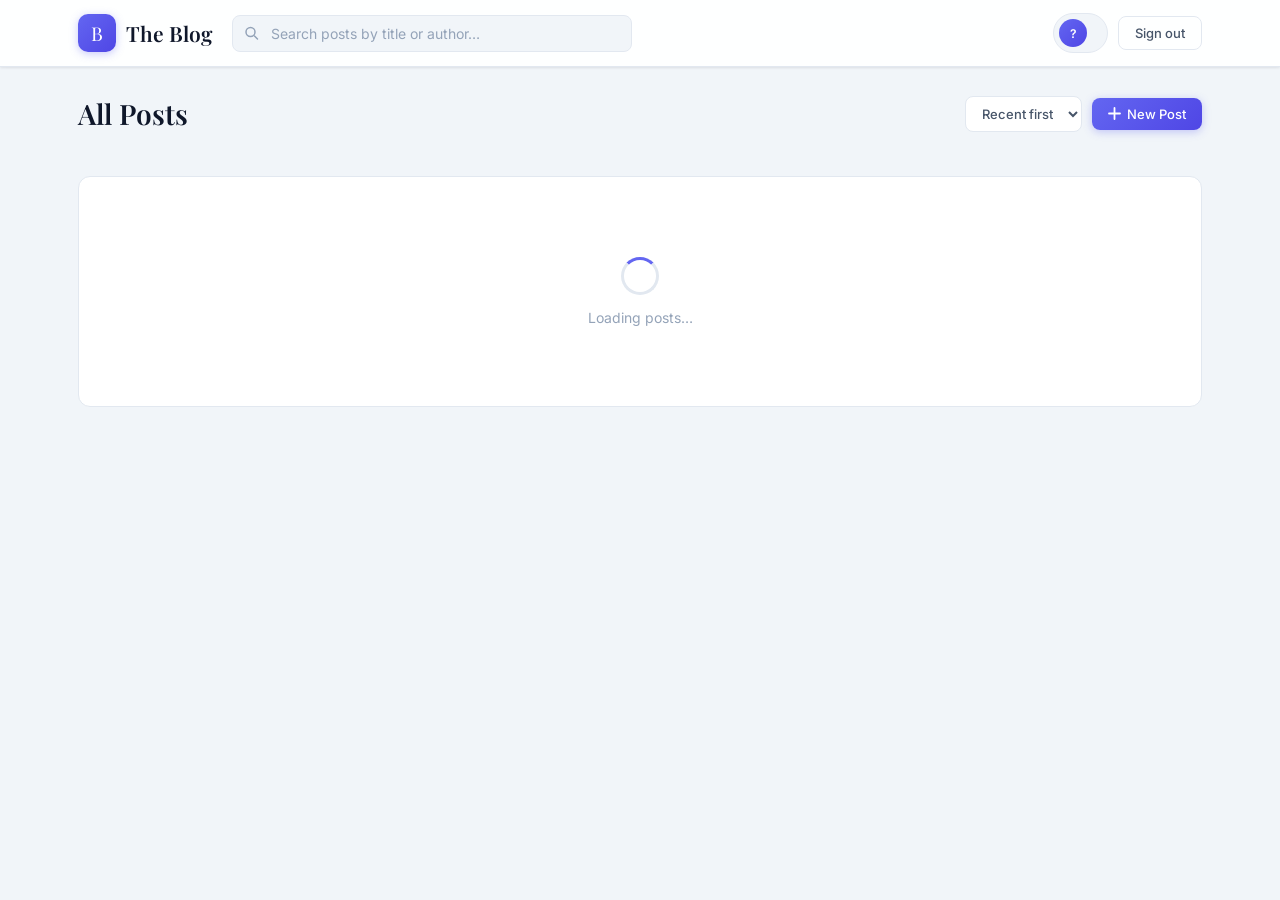
==== commit 8cf0b90c: "added: new design" ====
--- a/src/main/resources/templates/index.html
+++ b/src/main/resources/templates/index.html
@@ -6,42 +6,36 @@
     <title>Blog — Posts</title>
     <meta name="current-user" th:content="${username}">
     <link rel="preconnect" href="https://fonts.googleapis.com">
-    <link href="https://fonts.googleapis.com/css2?family=DM+Serif+Display:ital@0;1&family=DM+Sans:opsz,wght@9..40,300;9..40,400;9..40,500&display=swap" rel="stylesheet">
+    <link href="https://fonts.googleapis.com/css2?family=Inter:wght@300;400;500;600;700&family=Playfair+Display:ital,wght@0,600;1,600&display=swap" rel="stylesheet">
     <style>
         *, *::before, *::after { box-sizing: border-box; margin: 0; padding: 0; }
 
         :root {
-            --ink: #1a1a18;
-            --ink-soft: #4a4a44;
-            --ink-faint: #9a9a90;
-            --paper: #f5f3ee;
-            --paper-dark: #eceae3;
-            --accent: #c8502a;
-            --accent-hover: #a83e1e;
-            --success: #2d7d52;
-            --border: rgba(26,26,24,0.10);
-            --border-strong: rgba(26,26,24,0.22);
-            --white: #ffffff;
+            --bg:        #f1f5f9;
+            --surface:   #ffffff;
+            --border:    #e2e8f0;
+            --border-2:  #cbd5e1;
+            --ink:       #0f172a;
+            --ink-2:     #475569;
+            --ink-3:     #94a3b8;
+            --accent:    #6366f1;
+            --accent-dk: #4f46e5;
+            --accent-lt: #eef2ff;
+            --danger:    #ef4444;
+            --danger-lt: #fef2f2;
+            --success:   #22c55e;
+            --success-lt:#f0fdf4;
+            --radius:    12px;
+            --shadow-sm: 0 1px 3px rgba(15,23,42,.06), 0 1px 2px rgba(15,23,42,.04);
+            --shadow:    0 4px 16px rgba(15,23,42,.08), 0 1px 4px rgba(15,23,42,.04);
+            --shadow-lg: 0 12px 32px rgba(15,23,42,.12), 0 2px 8px rgba(15,23,42,.06);
         }
 
         body {
-            font-family: 'DM Sans', sans-serif;
-            background: var(--paper);
+            font-family: 'Inter', sans-serif;
+            background: var(--bg);
             color: var(--ink);
             min-height: 100vh;
-        }
-
-        /* Grid background */
-        body::before {
-            content: '';
-            position: fixed;
-            inset: 0;
-            background-image:
-                    linear-gradient(var(--border) 1px, transparent 1px),
-                    linear-gradient(90deg, var(--border) 1px, transparent 1px);
-            background-size: 60px 60px;
-            pointer-events: none;
-            z-index: 0;
         }
 
         /* ── HEADER ── */
@@ -49,51 +43,54 @@
             position: sticky;
             top: 0;
             z-index: 100;
-            background: rgba(245,243,238,0.92);
-            backdrop-filter: blur(12px);
-            border-bottom: 1px solid var(--border-strong);
+            background: rgba(255,255,255,.92);
+            backdrop-filter: blur(14px);
+            border-bottom: 1px solid var(--border);
+            box-shadow: var(--shadow-sm);
         }
 
         .header-inner {
-            max-width: 1100px;
+            max-width: 1180px;
             margin: 0 auto;
-            padding: 0 32px;
-            height: 64px;
-            display: flex;
-            align-items: center;
-            justify-content: space-between;
+            padding: 0 28px;
+            height: 66px;
+            display: flex;
+            align-items: center;
             gap: 20px;
         }
 
         .logo {
             display: flex;
             align-items: center;
-            gap: 12px;
+            gap: 10px;
             text-decoration: none;
             flex-shrink: 0;
         }
 
         .logo-mark {
-            width: 36px;
-            height: 36px;
-            background: var(--ink);
-            display: flex;
-            align-items: center;
-            justify-content: center;
-            font-family: 'DM Serif Display', serif;
-            font-size: 18px;
-            color: var(--paper);
+            width: 38px;
+            height: 38px;
+            background: linear-gradient(135deg, var(--accent) 0%, var(--accent-dk) 100%);
+            border-radius: 10px;
+            display: flex;
+            align-items: center;
+            justify-content: center;
+            font-family: 'Playfair Display', serif;
+            font-size: 19px;
+            color: #fff;
+            box-shadow: 0 2px 8px rgba(99,102,241,.35);
         }
 
         .logo-text {
-            font-family: 'DM Serif Display', serif;
-            font-size: 20px;
-            color: var(--ink);
-        }
-
-        .header-center {
+            font-family: 'Playfair Display', serif;
+            font-size: 21px;
+            color: var(--ink);
+            font-weight: 600;
+        }
+
+        .header-search {
             flex: 1;
-            max-width: 380px;
+            max-width: 400px;
             position: relative;
         }
 
@@ -102,29 +99,36 @@
             left: 12px;
             top: 50%;
             transform: translateY(-50%);
-            color: var(--ink-faint);
+            color: var(--ink-3);
             pointer-events: none;
         }
 
         .search-input {
             width: 100%;
             padding: 9px 14px 9px 38px;
-            font-family: 'DM Sans', sans-serif;
+            font-family: 'Inter', sans-serif;
             font-size: 14px;
             color: var(--ink);
-            background: var(--white);
-            border: 1px solid var(--border-strong);
+            background: var(--bg);
+            border: 1.5px solid var(--border);
+            border-radius: 8px;
             outline: none;
-            transition: border-color 0.2s;
-        }
-
-        .search-input:focus { border-color: var(--ink); }
-        .search-input::placeholder { color: var(--ink-faint); }
+            transition: border-color .2s, box-shadow .2s;
+        }
+
+        .search-input:focus {
+            border-color: var(--accent);
+            box-shadow: 0 0 0 3px rgba(99,102,241,.15);
+            background: var(--surface);
+        }
+
+        .search-input::placeholder { color: var(--ink-3); }
 
         .header-right {
-            display: flex;
-            align-items: center;
-            gap: 12px;
+            margin-left: auto;
+            display: flex;
+            align-items: center;
+            gap: 10px;
             flex-shrink: 0;
         }
 
@@ -132,154 +136,177 @@
             display: flex;
             align-items: center;
             gap: 8px;
-            padding: 6px 12px 6px 6px;
-            background: var(--white);
-            border: 1px solid var(--border-strong);
+            padding: 5px 12px 5px 5px;
+            background: var(--bg);
+            border: 1.5px solid var(--border);
+            border-radius: 50px;
             font-size: 13px;
-            color: var(--ink-soft);
+            color: var(--ink-2);
         }
 
         .user-avatar {
-            width: 26px;
-            height: 26px;
-            background: var(--ink);
-            display: flex;
-            align-items: center;
-            justify-content: center;
-            font-size: 11px;
-            font-weight: 500;
-            color: var(--paper);
-        }
-
+            width: 28px;
+            height: 28px;
+            background: linear-gradient(135deg, var(--accent) 0%, var(--accent-dk) 100%);
+            border-radius: 50%;
+            display: flex;
+            align-items: center;
+            justify-content: center;
+            font-size: 12px;
+            font-weight: 600;
+            color: #fff;
+        }
+
+        /* ── BUTTONS ── */
         .btn {
             display: inline-flex;
             align-items: center;
             gap: 6px;
             padding: 8px 16px;
-            font-family: 'DM Sans', sans-serif;
-            font-size: 12px;
+            font-family: 'Inter', sans-serif;
+            font-size: 13px;
             font-weight: 500;
-            letter-spacing: 0.07em;
-            text-transform: uppercase;
             border: none;
+            border-radius: 8px;
             cursor: pointer;
-            transition: all 0.18s;
+            transition: all .18s;
+            white-space: nowrap;
             text-decoration: none;
-            white-space: nowrap;
-        }
+        }
+
+        .btn:active { transform: scale(0.97); }
 
         .btn-primary {
-            background: var(--ink);
-            color: var(--paper);
-        }
-        .btn-primary:hover { background: #2e2e2a; }
+            background: linear-gradient(135deg, var(--accent) 0%, var(--accent-dk) 100%);
+            color: #fff;
+            box-shadow: 0 2px 8px rgba(99,102,241,.35);
+        }
+        .btn-primary:hover { box-shadow: 0 4px 14px rgba(99,102,241,.45); filter: brightness(1.06); }
 
         .btn-ghost {
             background: transparent;
-            color: var(--ink-soft);
-            border: 1px solid var(--border-strong);
-        }
-        .btn-ghost:hover { background: var(--paper-dark); color: var(--ink); }
-
-        .btn-danger-ghost {
-            background: transparent;
-            color: var(--accent);
-            border: 1px solid transparent;
-        }
-        .btn-danger-ghost:hover { background: #fdf2f0; border-color: #f0c4bb; }
+            color: var(--ink-2);
+            border: 1.5px solid var(--border);
+        }
+        .btn-ghost:hover { background: var(--bg); border-color: var(--border-2); color: var(--ink); }
+
+        .btn-danger {
+            background: var(--danger-lt);
+            color: var(--danger);
+            border: 1.5px solid #fecaca;
+        }
+        .btn-danger:hover { background: #fee2e2; border-color: #fca5a5; }
 
         .btn-success {
-            background: var(--success);
-            color: white;
-        }
-        .btn-success:hover { background: #246342; }
-
-        .btn:active { transform: scale(0.98); }
+            background: var(--success-lt);
+            color: #15803d;
+            border: 1.5px solid #bbf7d0;
+        }
+        .btn-success:hover { background: #dcfce7; border-color: #86efac; }
+
+        .btn.loading { opacity: .6; pointer-events: none; }
 
         /* ── TOOLBAR ── */
         .toolbar {
-            max-width: 1100px;
+            max-width: 1180px;
             margin: 0 auto;
-            padding: 20px 32px 0;
+            padding: 28px 28px 0;
             display: flex;
             align-items: center;
             justify-content: space-between;
-            gap: 16px;
-            position: relative;
-            z-index: 1;
+            gap: 14px;
+            flex-wrap: wrap;
         }
 
         .toolbar-left {
             display: flex;
             align-items: baseline;
-            gap: 12px;
+            gap: 10px;
         }
 
         .page-title {
-            font-family: 'DM Serif Display', serif;
-            font-size: 26px;
-            line-height: 1;
+            font-family: 'Playfair Display', serif;
+            font-size: 28px;
+            font-weight: 600;
+            color: var(--ink);
         }
 
         .post-count {
             font-size: 13px;
-            color: var(--ink-faint);
-        }
+            color: var(--ink-3);
+        }
+
+        .toolbar-right { display: flex; align-items: center; gap: 10px; }
 
         .sort-select {
-            padding: 7px 12px;
-            font-family: 'DM Sans', sans-serif;
-            font-size: 12px;
+            padding: 8px 12px;
+            font-family: 'Inter', sans-serif;
+            font-size: 13px;
             font-weight: 500;
-            letter-spacing: 0.06em;
-            text-transform: uppercase;
-            color: var(--ink-soft);
-            background: var(--white);
-            border: 1px solid var(--border-strong);
+            color: var(--ink-2);
+            background: var(--surface);
+            border: 1.5px solid var(--border);
+            border-radius: 8px;
             outline: none;
             cursor: pointer;
-        }
+            transition: border-color .2s;
+        }
+        .sort-select:focus { border-color: var(--accent); }
 
         /* ── MAIN ── */
         .main {
-            max-width: 1100px;
+            max-width: 1180px;
             margin: 0 auto;
-            padding: 24px 32px 80px;
-            position: relative;
-            z-index: 1;
+            padding: 24px 28px 80px;
         }
 
         /* ── POSTS GRID ── */
         .posts-grid {
             display: grid;
             grid-template-columns: repeat(auto-fill, minmax(300px, 1fr));
-            gap: 1px;
-            background: var(--border-strong);
-            border: 1px solid var(--border-strong);
+            gap: 20px;
             margin-top: 20px;
         }
 
+        /* ── POST CARD ── */
         .post-card {
-            background: var(--white);
-            padding: 28px;
+            background: var(--surface);
+            border: 1.5px solid var(--border);
+            border-radius: var(--radius);
+            box-shadow: var(--shadow-sm);
             cursor: pointer;
-            transition: background 0.15s;
+            transition: box-shadow .2s, transform .2s, border-color .2s;
             display: flex;
             flex-direction: column;
-            gap: 16px;
-            min-height: 160px;
-        }
-
-        .post-card:hover { background: var(--paper); }
-
-        .post-card-header { flex: 1; }
+            overflow: hidden;
+            position: relative;
+        }
+
+        .post-card:hover {
+            box-shadow: var(--shadow);
+            transform: translateY(-3px);
+            border-color: var(--border-2);
+        }
+
+        .post-card-accent {
+            height: 4px;
+            background: linear-gradient(90deg, var(--accent), #818cf8);
+            flex-shrink: 0;
+        }
+
+        .post-card-body {
+            padding: 20px 20px 16px;
+            flex: 1;
+            display: flex;
+            flex-direction: column;
+            gap: 10px;
+        }
 
         .post-title {
-            font-family: 'DM Serif Display', serif;
-            font-size: 18px;
-            line-height: 1.35;
-            color: var(--ink);
-            margin-bottom: 10px;
+            font-size: 16px;
+            font-weight: 600;
+            color: var(--ink);
+            line-height: 1.4;
             display: -webkit-box;
             -webkit-line-clamp: 2;
             -webkit-box-orient: vertical;
@@ -290,37 +317,38 @@
             display: flex;
             align-items: center;
             gap: 8px;
-            font-size: 12px;
-            color: var(--ink-faint);
-        }
-
-        .post-author-dot {
-            width: 20px;
-            height: 20px;
-            background: var(--paper-dark);
-            border: 1px solid var(--border-strong);
+            font-size: 12.5px;
+            color: var(--ink-3);
+        }
+
+        .post-avatar {
+            width: 22px;
+            height: 22px;
+            background: var(--accent-lt);
+            border-radius: 50%;
             display: inline-flex;
             align-items: center;
             justify-content: center;
-            font-size: 9px;
-            font-weight: 500;
-            color: var(--ink-soft);
+            font-size: 10px;
+            font-weight: 600;
+            color: var(--accent);
             flex-shrink: 0;
         }
 
-        .meta-sep { color: var(--border-strong); }
+        .post-author-name { color: var(--ink-2); font-weight: 500; }
+        .meta-dot { width: 3px; height: 3px; background: var(--border-2); border-radius: 50%; }
 
         .post-card-footer {
+            padding: 12px 20px 16px;
+            border-top: 1px solid var(--border);
             display: flex;
             align-items: center;
             justify-content: space-between;
-            padding-top: 14px;
-            border-top: 1px solid var(--border);
         }
 
         .post-reactions {
             display: flex;
-            gap: 16px;
+            gap: 14px;
         }
 
         .reaction {
@@ -328,62 +356,77 @@
             align-items: center;
             gap: 5px;
             font-size: 12px;
-            color: var(--ink-faint);
-        }
-
-        .reaction-icon {
-            font-size: 13px;
-        }
-
+            color: var(--ink-3);
+            font-weight: 500;
+        }
+
+        /* Delete button on card — only shown for post owner */
+        .card-delete-btn {
+            display: none;
+            position: absolute;
+            top: 12px;
+            right: 12px;
+            width: 30px;
+            height: 30px;
+            background: var(--danger-lt);
+            border: 1.5px solid #fecaca;
+            border-radius: 7px;
+            cursor: pointer;
+            align-items: center;
+            justify-content: center;
+            color: var(--danger);
+            transition: all .18s;
+            z-index: 2;
+        }
+
+        .post-card:hover .card-delete-btn { display: flex; }
+        .card-delete-btn:hover { background: #fee2e2; border-color: #fca5a5; transform: scale(1.1); }
+        .card-delete-btn:active { transform: scale(0.95); }
+
+        /* Arrow */
         .post-arrow {
-            color: var(--ink-faint);
+            color: var(--ink-3);
             font-size: 16px;
-            transition: transform 0.2s;
-        }
-
-        .post-card:hover .post-arrow { transform: translateX(4px); }
-
-        /* ── EMPTY / ERROR / LOADING ── */
+            transition: transform .2s;
+        }
+        .post-card:hover .post-arrow { transform: translateX(3px); color: var(--accent); }
+
+        /* ── STATE BOXES ── */
         .state-box {
             grid-column: 1 / -1;
+            background: var(--surface);
+            border: 1.5px solid var(--border);
+            border-radius: var(--radius);
+            padding: 80px 32px;
             display: flex;
             flex-direction: column;
             align-items: center;
             justify-content: center;
-            padding: 80px 32px;
             text-align: center;
-            background: var(--white);
-        }
-
-        .state-icon {
-            font-size: 40px;
-            margin-bottom: 16px;
-        }
+            gap: 14px;
+        }
+
+        .state-icon { font-size: 44px; }
 
         .state-title {
-            font-family: 'DM Serif Display', serif;
+            font-family: 'Playfair Display', serif;
             font-size: 22px;
-            margin-bottom: 8px;
-        }
-
-        .state-subtitle {
-            font-size: 14px;
-            color: var(--ink-faint);
-            margin-bottom: 24px;
-        }
-
-        .spinner-ring {
-            width: 36px;
-            height: 36px;
-            border: 2px solid var(--border-strong);
-            border-top-color: var(--ink);
+            color: var(--ink);
+        }
+
+        .state-sub { font-size: 14px; color: var(--ink-3); }
+
+        .spinner {
+            width: 38px;
+            height: 38px;
+            border: 3px solid var(--border);
+            border-top-color: var(--accent);
             border-radius: 50%;
-            animation: spin 0.7s linear infinite;
-            margin-bottom: 16px;
-        }
-
-        /* ── ALERT TOASTS ── */
-        .alert-stack {
+            animation: spin .75s linear infinite;
+        }
+
+        /* ── TOAST STACK ── */
+        .toast-stack {
             position: fixed;
             bottom: 28px;
             right: 28px;
@@ -397,57 +440,76 @@
             display: flex;
             align-items: center;
             gap: 10px;
-            padding: 13px 18px;
+            padding: 12px 16px;
             min-width: 240px;
             max-width: 360px;
             font-size: 13px;
-            background: var(--white);
-            border: 1px solid var(--border-strong);
-            border-left: 3px solid var(--ink);
-            box-shadow: 0 4px 20px rgba(0,0,0,0.08);
-            animation: slideInRight 0.25s ease;
-        }
-
-        .toast.success { border-left-color: var(--success); }
-        .toast.error   { border-left-color: var(--accent); }
+            font-weight: 500;
+            background: var(--surface);
+            border: 1.5px solid var(--border);
+            border-radius: 10px;
+            box-shadow: var(--shadow);
+            animation: slideInRight .25s ease;
+        }
+
+        .toast-icon {
+            width: 28px;
+            height: 28px;
+            border-radius: 7px;
+            display: flex;
+            align-items: center;
+            justify-content: center;
+            flex-shrink: 0;
+            font-size: 15px;
+        }
+
+        .toast.success .toast-icon { background: var(--success-lt); }
+        .toast.error   .toast-icon { background: var(--danger-lt); }
+        .toast.info    .toast-icon { background: var(--accent-lt); }
 
         .toast-close {
             margin-left: auto;
             background: none;
             border: none;
             cursor: pointer;
-            color: var(--ink-faint);
-            font-size: 16px;
+            color: var(--ink-3);
+            font-size: 18px;
             line-height: 1;
-            padding: 0 0 0 8px;
-        }
+            padding: 0 0 0 6px;
+            transition: color .15s;
+        }
+        .toast-close:hover { color: var(--ink); }
 
         /* ── MODAL ── */
         .modal-backdrop {
             position: fixed;
             inset: 0;
-            background: rgba(26,26,24,0.5);
+            background: rgba(15,23,42,.5);
+            backdrop-filter: blur(4px);
             z-index: 200;
             display: flex;
             align-items: center;
             justify-content: center;
             padding: 24px;
-            animation: fadeIn 0.2s ease;
+            animation: fadeIn .2s ease;
         }
 
         .modal-backdrop.hidden { display: none; }
 
         .modal-box {
-            background: var(--white);
+            background: var(--surface);
+            border-radius: 16px;
             width: 100%;
-            animation: fadeUp 0.25s ease;
-        }
-
-        .modal-box.modal-sm { max-width: 440px; }
-        .modal-box.modal-md { max-width: 560px; }
+            box-shadow: var(--shadow-lg);
+            animation: fadeUp .25s ease;
+            overflow: hidden;
+        }
+
+        .modal-box.modal-sm { max-width: 460px; }
+        .modal-box.modal-md { max-width: 580px; }
 
         .modal-head {
-            padding: 24px 28px 20px;
+            padding: 22px 24px 18px;
             border-bottom: 1px solid var(--border);
             display: flex;
             align-items: center;
@@ -455,69 +517,72 @@
         }
 
         .modal-head h2 {
-            font-family: 'DM Serif Display', serif;
+            font-family: 'Playfair Display', serif;
             font-size: 20px;
-            font-weight: 400;
+            font-weight: 600;
+            color: var(--ink);
         }
 
         .modal-close-btn {
-            background: none;
-            border: none;
+            background: var(--bg);
+            border: 1.5px solid var(--border);
+            border-radius: 8px;
             cursor: pointer;
-            color: var(--ink-faint);
-            font-size: 22px;
-            line-height: 1;
-            padding: 2px 4px;
-            transition: color 0.15s;
-        }
-        .modal-close-btn:hover { color: var(--ink); }
-
-        .modal-body {
-            padding: 28px;
-        }
+            color: var(--ink-2);
+            width: 32px;
+            height: 32px;
+            font-size: 20px;
+            display: flex;
+            align-items: center;
+            justify-content: center;
+            transition: all .15s;
+        }
+        .modal-close-btn:hover { background: var(--danger-lt); border-color: #fecaca; color: var(--danger); }
+
+        .modal-body { padding: 24px; }
 
         .modal-footer {
-            padding: 16px 28px 24px;
+            padding: 16px 24px 22px;
             display: flex;
             align-items: center;
             gap: 10px;
             flex-wrap: wrap;
+            border-top: 1px solid var(--border);
         }
 
         .modal-footer .spacer { margin-left: auto; }
 
-        /* Form inside modal */
-        .form-group {
-            margin-bottom: 20px;
-        }
-
+        /* Form */
+        .form-group { margin-bottom: 20px; }
         .form-group:last-child { margin-bottom: 0; }
 
         .form-label {
             display: block;
-            font-size: 11px;
-            font-weight: 500;
-            letter-spacing: 0.1em;
+            font-size: 12px;
+            font-weight: 600;
+            letter-spacing: .06em;
             text-transform: uppercase;
-            color: var(--ink-soft);
+            color: var(--ink-2);
             margin-bottom: 8px;
         }
 
         .form-input {
             width: 100%;
             padding: 10px 14px;
-            font-family: 'DM Sans', sans-serif;
-            font-size: 15px;
-            color: var(--ink);
-            background: var(--paper);
-            border: 1px solid var(--border-strong);
+            font-family: 'Inter', sans-serif;
+            font-size: 14px;
+            color: var(--ink);
+            background: var(--bg);
+            border: 1.5px solid var(--border);
+            border-radius: 8px;
             outline: none;
-            transition: border-color 0.2s, background 0.2s;
+            transition: border-color .2s, box-shadow .2s, background .2s;
         }
 
         .form-input:focus {
-            border-color: var(--ink);
-            background: var(--white);
+            border-color: var(--accent);
+            box-shadow: 0 0 0 3px rgba(99,102,241,.15);
+            background: var(--surface);
         }
 
         .form-error {
@@ -525,72 +590,124 @@
             align-items: center;
             gap: 8px;
             padding: 10px 14px;
-            background: #fdf2f0;
-            border: 1px solid #f0c4bb;
+            background: var(--danger-lt);
+            border: 1.5px solid #fecaca;
+            border-radius: 8px;
             font-size: 13px;
+            color: var(--danger);
+            margin-bottom: 18px;
+        }
+
+        .form-error.hidden { display: none; }
+
+        /* View post */
+        .view-author-row {
+            display: flex;
+            align-items: center;
+            gap: 10px;
+            margin-bottom: 6px;
+        }
+
+        .view-author-avatar {
+            width: 36px;
+            height: 36px;
+            background: var(--accent-lt);
+            border-radius: 50%;
+            display: flex;
+            align-items: center;
+            justify-content: center;
+            font-size: 15px;
+            font-weight: 700;
             color: var(--accent);
-            margin-bottom: 20px;
-        }
-
-        .form-error.hidden { display: none; }
-
-        /* View post detail */
-        .view-detail-row {
-            display: flex;
-            align-items: center;
-            gap: 8px;
-            font-size: 13px;
-            color: var(--ink-soft);
-            margin-bottom: 10px;
-        }
-
-        .view-stats-row {
-            display: flex;
-            gap: 24px;
-            margin-top: 20px;
-            padding-top: 20px;
+            flex-shrink: 0;
+        }
+
+        .view-author-name { font-weight: 600; font-size: 15px; color: var(--ink); }
+        .view-author-date { font-size: 12px; color: var(--ink-3); }
+
+        .view-title-block {
+            font-family: 'Playfair Display', serif;
+            font-size: 22px;
+            font-weight: 600;
+            color: var(--ink);
+            line-height: 1.35;
+            margin: 18px 0 20px;
+        }
+
+        .view-stats {
+            display: flex;
+            gap: 16px;
+            padding-top: 18px;
             border-top: 1px solid var(--border);
         }
 
         .view-stat {
+            background: var(--bg);
+            border: 1.5px solid var(--border);
+            border-radius: 10px;
+            padding: 12px 20px;
             display: flex;
             flex-direction: column;
+            align-items: center;
             gap: 2px;
         }
 
         .view-stat-num {
-            font-family: 'DM Serif Display', serif;
-            font-size: 28px;
+            font-family: 'Playfair Display', serif;
+            font-size: 26px;
             line-height: 1;
+            color: var(--ink);
         }
 
         .view-stat-label {
             font-size: 11px;
-            letter-spacing: 0.08em;
+            font-weight: 500;
+            letter-spacing: .07em;
             text-transform: uppercase;
-            color: var(--ink-faint);
-        }
-
-        /* Loading btn state */
-        .btn.loading {
-            opacity: 0.6;
-            pointer-events: none;
+            color: var(--ink-3);
+        }
+
+        /* Confirm delete modal */
+        .confirm-icon {
+            width: 60px;
+            height: 60px;
+            background: var(--danger-lt);
+            border-radius: 50%;
+            display: flex;
+            align-items: center;
+            justify-content: center;
+            margin: 0 auto 16px;
+            font-size: 28px;
+        }
+
+        .confirm-title {
+            font-family: 'Playfair Display', serif;
+            font-size: 20px;
+            text-align: center;
+            margin-bottom: 8px;
+        }
+
+        .confirm-sub {
+            font-size: 14px;
+            color: var(--ink-3);
+            text-align: center;
         }
 
         /* Animations */
         @keyframes fadeIn    { from { opacity: 0 } to { opacity: 1 } }
-        @keyframes fadeUp    { from { opacity: 0; transform: translateY(12px) } to { opacity: 1; transform: none } }
+        @keyframes fadeUp    { from { opacity: 0; transform: translateY(14px) } to { opacity: 1; transform: none } }
         @keyframes spin      { to { transform: rotate(360deg) } }
         @keyframes slideInRight {
             from { opacity: 0; transform: translateX(20px) }
             to   { opacity: 1; transform: none }
         }
 
-        @media (max-width: 600px) {
+        @media (max-width: 640px) {
+            .header-search { display: none; }
             .header-inner { padding: 0 16px; }
-            .header-center { display: none; }
-            .main, .toolbar { padding-left: 16px; padding-right: 16px; }
+            .toolbar, .main { padding-left: 16px; padding-right: 16px; }
             .posts-grid { grid-template-columns: 1fr; }
+            .view-stats { flex-direction: column; }
         }
     </style>
 </head>
@@ -604,10 +721,10 @@
             <span class="logo-text">The Blog</span>
         </a>
 
-        <div class="header-center">
-            <svg class="search-icon" width="14" height="14" viewBox="0 0 14 14" fill="none">
-                <circle cx="6" cy="6" r="4.5" stroke="currentColor" stroke-width="1.5"/>
-                <path d="M10 10l2.5 2.5" stroke="currentColor" stroke-width="1.5" stroke-linecap="round"/>
+        <div class="header-search">
+            <svg class="search-icon" width="15" height="15" viewBox="0 0 15 15" fill="none">
+                <circle cx="6.5" cy="6.5" r="4.5" stroke="currentColor" stroke-width="1.5"/>
+                <path d="M10.5 10.5l3 3" stroke="currentColor" stroke-width="1.5" stroke-linecap="round"/>
             </svg>
             <input type="text" class="search-input" id="searchInput"
                    placeholder="Search posts by title or author…">
@@ -626,10 +743,10 @@
 <!-- ── TOOLBAR ── -->
 <div class="toolbar">
     <div class="toolbar-left">
-        <h1 class="page-title">Posts</h1>
+        <h1 class="page-title">All Posts</h1>
         <span class="post-count" id="postCount"></span>
     </div>
-    <div style="display:flex;gap:10px;align-items:center;">
+    <div class="toolbar-right">
         <select class="sort-select" id="sortSelect" onchange="sortPosts()">
             <option value="recent">Recent first</option>
             <option value="oldest">Oldest first</option>
@@ -637,8 +754,8 @@
             <option value="author">By author</option>
         </select>
         <button class="btn btn-primary" onclick="openCreateModal()">
-            <svg width="12" height="12" viewBox="0 0 12 12" fill="none">
-                <path d="M6 1v10M1 6h10" stroke="currentColor" stroke-width="1.8" stroke-linecap="round"/>
+            <svg width="13" height="13" viewBox="0 0 13 13" fill="none">
+                <path d="M6.5 1v11M1 6.5h11" stroke="currentColor" stroke-width="1.8" stroke-linecap="round"/>
             </svg>
             New Post
         </button>
@@ -649,37 +766,40 @@
 <main class="main">
     <div class="posts-grid" id="postsGrid">
         <div class="state-box">
-            <div class="spinner-ring"></div>
-            <p style="font-size:13px;color:var(--ink-faint);">Loading posts…</p>
+            <div class="spinner"></div>
+            <p class="state-sub">Loading posts…</p>
         </div>
     </div>
 </main>
 
-<!-- ── ALERT TOASTS ── -->
-<div class="alert-stack" id="alertStack"></div>
+<!-- ── TOAST STACK ── -->
+<div class="toast-stack" id="toastStack"></div>
 
 <!-- ── CREATE / EDIT MODAL ── -->
 <div class="modal-backdrop hidden" id="createModal">
     <div class="modal-box modal-sm">
         <div class="modal-head">
-            <h2 id="createModalTitle">New post</h2>
+            <h2 id="createModalTitle">New Post</h2>
             <button class="modal-close-btn" onclick="closeCreateModal()">×</button>
         </div>
         <div class="modal-body">
             <div class="form-error hidden" id="createFormError">
+                <svg width="14" height="14" viewBox="0 0 14 14" fill="none">
+                    <circle cx="7" cy="7" r="6" stroke="currentColor" stroke-width="1.5"/>
+                    <path d="M7 4v3.5M7 9.5v.5" stroke="currentColor" stroke-width="1.5" stroke-linecap="round"/>
+                </svg>
                 <span id="createFormErrorText"></span>
             </div>
             <div class="form-group">
-                <label class="form-label" for="postTitleInput">Post title</label>
+                <label class="form-label" for="postTitleInput">Post Title</label>
                 <input type="text" class="form-input" id="postTitleInput"
-                       placeholder="Enter a compelling title…" maxlength="100" required>
+                       placeholder="Write a compelling title…" maxlength="100" required>
             </div>
-            <!-- Author is resolved server-side from Spring Security session -->
         </div>
         <div class="modal-footer">
             <button class="btn btn-ghost" onclick="closeCreateModal()">Cancel</button>
             <div class="spacer"></div>
-            <button class="btn btn-primary" id="createSubmitBtn" onclick="submitPost()">Save post</button>
+            <button class="btn btn-primary" id="createSubmitBtn" onclick="submitPost()">Save Post</button>
         </div>
     </div>
 </div>
@@ -688,24 +808,26 @@
 <div class="modal-backdrop hidden" id="viewModal">
     <div class="modal-box modal-md">
         <div class="modal-head">
-            <h2 id="viewPostTitle" style="font-size:18px;max-width:440px;line-height:1.3;"></h2>
+            <h2>Post Details</h2>
             <button class="modal-close-btn" onclick="closeViewModal()">×</button>
         </div>
         <div class="modal-body">
-            <div class="view-detail-row">
-                <span id="viewAuthorDot" style="width:22px;height:22px;background:var(--paper-dark);border:1px solid var(--border-strong);display:inline-flex;align-items:center;justify-content:center;font-size:10px;font-weight:500;color:var(--ink-soft);flex-shrink:0;"></span>
-                <strong id="viewAuthor"></strong>
-                <span style="color:var(--border-strong)">·</span>
-                <span id="viewDate" style="color:var(--ink-faint);"></span>
+            <div class="view-author-row">
+                <div class="view-author-avatar" id="viewAuthorAvatar"></div>
+                <div>
+                    <div class="view-author-name" id="viewAuthor"></div>
+                    <div class="view-author-date" id="viewDate"></div>
+                </div>
             </div>
-            <div class="view-stats-row">
+            <div class="view-title-block" id="viewPostTitle"></div>
+            <div class="view-stats">
                 <div class="view-stat">
                     <span class="view-stat-num" id="viewLikes">0</span>
-                    <span class="view-stat-label">Likes</span>
+                    <span class="view-stat-label">👍 Likes</span>
                 </div>
                 <div class="view-stat">
                     <span class="view-stat-num" id="viewDislikes">0</span>
-                    <span class="view-stat-label">Dislikes</span>
+                    <span class="view-stat-label">👎 Dislikes</span>
                 </div>
             </div>
         </div>
@@ -713,368 +835,43 @@
             <button class="btn btn-success" onclick="likePost()">👍 Like</button>
             <button class="btn btn-ghost" onclick="dislikePost()">👎 Dislike</button>
             <div class="spacer"></div>
-            <button class="btn btn-ghost" id="editBtn" style="display:none;" onclick="editPost()">Edit</button>
-            <button class="btn btn-danger-ghost" id="deleteBtn" style="display:none;" onclick="deletePost()">Delete</button>
+            <button class="btn btn-ghost" id="editBtn" style="display:none;" onclick="editPost()">
+                <svg width="13" height="13" viewBox="0 0 13 13" fill="none">
+                    <path d="M9.5 1.5l2 2-7 7H2.5v-2l7-7z" stroke="currentColor" stroke-width="1.4" stroke-linecap="round" stroke-linejoin="round"/>
+                </svg>
+                Edit
+            </button>
+            <button class="btn btn-danger" id="deleteBtn" style="display:none;" onclick="deletePost()">
+                <svg width="13" height="13" viewBox="0 0 13 13" fill="none">
+                    <path d="M1.5 3.5h10M4.5 3.5V2.5a1 1 0 011-1h2a1 1 0 011 1v1M5.5 6v4M7.5 6v4M2.5 3.5l.7 7a1 1 0 001 .9h4.6a1 1 0 001-.9l.7-7" stroke="currentColor" stroke-width="1.4" stroke-linecap="round" stroke-linejoin="round"/>
+                </svg>
+                Delete
+            </button>
             <button class="btn btn-ghost" onclick="closeViewModal()">Close</button>
         </div>
     </div>
 </div>
 
-<script>
-    const API = '/api';
-    let allPosts = [];
-    let currentViewingId = null;
-    let isEditMode = false;
-    let editingId = null;
-    let currentUser = null;   // set from Spring Security via /api/me or meta tag
-
-    // ── INIT ──
-    document.addEventListener('DOMContentLoaded', () => {
-        loadCurrentUser();
-        loadPosts();
-
-        document.getElementById('searchInput').addEventListener('input', e => {
-            filterPosts(e.target.value);
-        });
-
-        // Close modals on backdrop click
-        document.getElementById('createModal').addEventListener('click', e => {
-            if (e.target.id === 'createModal') closeCreateModal();
-        });
-        document.getElementById('viewModal').addEventListener('click', e => {
-            if (e.target.id === 'viewModal') closeViewModal();
-        });
-
-        // Submit on Enter in title field
-        document.getElementById('postTitleInput').addEventListener('keydown', e => {
-            if (e.key === 'Enter') submitPost();
-        });
-    });
-
-    // ── CURRENT USER ──
-    // Fetch the logged-in user's info from backend (email resolved via Spring Security)
-    function loadCurrentUser() {
-        function loadCurrentUser() {
-            const meta = document.querySelector('meta[name="current-user"]');
-            if (meta && meta.content) {
-                currentUser = { name: meta.content, email: meta.content };
-                document.getElementById('userNameDisplay').textContent = meta.content;
-                document.getElementById('userAvatar').textContent = meta.content.charAt(0).toUpperCase();
-            } else {
-                document.getElementById('userNameDisplay').textContent = 'Sign in';
-            }
-        }
-    }
-
-    // ── POSTS ──
-    function loadPosts() {
-        fetch(`${API}/posts`, {
-            headers: { 'Content-Type': 'application/json', 'Authorization': getAuthHeader() }
-        })
-            .then(r => handleResponse(r))
-            .then(data => {
-                allPosts = data.posts || data || [];
-                renderPosts(allPosts);
-            })
-            .catch(err => {
-                renderError(err.message || 'Failed to load posts.');
-            });
-    }
-
-    function renderPosts(posts) {
-        const grid = document.getElementById('postsGrid');
-
-        if (!posts || posts.length === 0) {
-            grid.innerHTML = `
-                    <div class="state-box">
-                        <div class="state-icon">📭</div>
-                        <div class="state-title">No posts yet</div>
-                        <p class="state-subtitle">Be the first to write something.</p>
-                        <button class="btn btn-primary" onclick="openCreateModal()">
-                            Write a post
-                        </button>
-                    </div>`;
-            document.getElementById('postCount').textContent = '';
-            return;
-        }
-
-        document.getElementById('postCount').textContent = `${posts.length} post${posts.length !== 1 ? 's' : ''}`;
-
-        grid.innerHTML = posts.map(post => {
-            const initials = (post.author || '?').charAt(0).toUpperCase();
-            return `
-                <div class="post-card" onclick="viewPost(${post.id})">
-                    <div class="post-card-header">
-                        <h3 class="post-title">${escHtml(post.title)}</h3>
-                        <div class="post-meta">
-                            <span class="post-author-dot">${initials}</span>
-                            <span>${escHtml(post.author)}</span>
-                            <span class="meta-sep">·</span>
-                            <span>${fmtDate(post.createdDate)}</span>
-                        </div>
-                    </div>
-                    <div class="post-card-footer">
-                        <div class="post-reactions">
-                            <span class="reaction"><span class="reaction-icon">👍</span>${post.numberOfLikes}</span>
-                            <span class="reaction"><span class="reaction-icon">👎</span>${post.numberOfDislikes}</span>
-                        </div>
-                        <span class="post-arrow">→</span>
-                    </div>
-                </div>`;
-        }).join('');
-    }
-
-    function renderError(msg) {
-        document.getElementById('postsGrid').innerHTML = `
-                <div class="state-box">
-                    <div class="state-icon">⚠️</div>
-                    <div class="state-title">Something went wrong</div>
-                    <p class="state-subtitle">${escHtml(msg)}</p>
-                    <button class="btn btn-primary" onclick="loadPosts()">Try again</button>
-                </div>`;
-    }
-
-    function filterPosts(term) {
-        if (!term.trim()) { renderPosts(allPosts); return; }
-        const t = term.toLowerCase();
-        renderPosts(allPosts.filter(p =>
-            p.title.toLowerCase().includes(t) || (p.author || '').toLowerCase().includes(t)
-        ));
-    }
-
-    function sortPosts() {
-        const val = document.getElementById('sortSelect').value;
-        const sorted = [...allPosts];
-        if (val === 'recent')  sorted.sort((a,b) => new Date(b.createDate) - new Date(a.createDate));
-        if (val === 'oldest')  sorted.sort((a,b) => new Date(a.createDate) - new Date(b.createDate));
-        if (val === 'likes')   sorted.sort((a,b) => b.numberOfLikes - a.numberOfLikes);
-        if (val === 'author')  sorted.sort((a,b) => (a.author||'').localeCompare(b.author||''));
-        renderPosts(sorted);
-    }
-
-    // ── VIEW POST ──
-    function viewPost(id) {
-        const post = allPosts.find(p => p.id === id);
-        if (!post) return;
-        currentViewingId = id;
-
-        document.getElementById('viewPostTitle').textContent = post.title;
-        document.getElementById('viewAuthor').textContent = post.author || 'Unknown';
-        document.getElementById('viewAuthorDot').textContent = (post.author || '?').charAt(0).toUpperCase();
-        document.getElementById('viewDate').textContent = fmtDate(post.createDate);
-        document.getElementById('viewLikes').textContent = post.numberOfLikes;
-        document.getElementById('viewDislikes').textContent = post.numberOfDislikes;
-
-        // Show edit/delete only for post owner
-        const isOwn = currentUser && (currentUser.name === post.author || currentUser.email === post.author);
-        document.getElementById('editBtn').style.display = isOwn ? 'inline-flex' : 'none';
-        document.getElementById('deleteBtn').style.display = isOwn ? 'inline-flex' : 'none';
-
-        document.getElementById('viewModal').classList.remove('hidden');
-    }
-
-    function closeViewModal() {
-        document.getElementById('viewModal').classList.add('hidden');
-        currentViewingId = null;
-    }
-
-    // ── LIKE / DISLIKE ──
-    function likePost() {
-        const post = allPosts.find(p => p.id === currentViewingId);
-        if (!post) return;
-        updatePostReactions(post, post.numberOfLikes + 1, post.numberOfDislikes);
-    }
-
-    function dislikePost() {
-        const post = allPosts.find(p => p.id === currentViewingId);
-        if (!post) return;
-        updatePostReactions(post, post.numberOfLikes, post.numberOfDislikes + 1);
-    }
-
-    function updatePostReactions(post, likes, dislikes) {
-        fetch(`${API}/posts/${post.id}`, {
-            method: 'PUT',
-            headers: { 'Authorization': getAuthHeader(), 'Content-Type': 'application/json' },
-            body: JSON.stringify({ title: post.title, numberOfLikes: likes, numberOfDislikes: dislikes })
-        })
-            .then(r => handleResponse(r))
-            .then(() => {
-                post.numberOfLikes = likes;
-                post.numberOfDislikes = dislikes;
-                document.getElementById('viewLikes').textContent = likes;
-                document.getElementById('viewDislikes').textContent = dislikes;
-                showToast('Reaction saved', 'success');
-            })
-            .catch(err => showToast(err.message, 'error'));
-    }
-
-    // ── CREATE / EDIT ──
-    function openCreateModal() {
-        isEditMode = false;
-        editingId = null;
-        document.getElementById('createModalTitle').textContent = 'New post';
-        document.getElementById('postTitleInput').value = '';
-        hideFormError();
-        document.getElementById('createModal').classList.remove('hidden');
-        setTimeout(() => document.getElementById('postTitleInput').focus(), 50);
-    }
-
-    function editPost() {
-        const post = allPosts.find(p => p.id === currentViewingId);
-        if (!post) return;
-        isEditMode = true;
-        editingId = currentViewingId;
-
-        document.getElementById('createModalTitle').textContent = 'Edit post';
-        document.getElementById('postTitleInput').value = post.title;
-        hideFormError();
-
-        closeViewModal();
-        document.getElementById('createModal').classList.remove('hidden');
-        setTimeout(() => document.getElementById('postTitleInput').focus(), 50);
-    }
-
-    function closeCreateModal() {
-        document.getElementById('createModal').classList.add('hidden');
-        isEditMode = false;
-        editingId = null;
-        hideFormError();
-    }
-
-    function submitPost() {
-        const title = document.getElementById('postTitleInput').value.trim();
-        const btn = document.getElementById('createSubmitBtn');
-
-        if (!title) { showFormError('Please enter a post title.'); return; }
-        if (title.length > 100) { showFormError('Title must be under 100 characters.'); return; }
-
-        hideFormError();
-        btn.classList.add('loading');
-        btn.textContent = 'Saving…';
-
-        if (isEditMode) {
-            const post = allPosts.find(p => p.id === editingId);
-            fetch(`${API}/posts/${editingId}`, {
-                method: 'PUT',
-                headers: { 'Authorization': getAuthHeader(), 'Content-Type': 'application/json' },
-                body: JSON.stringify({ title, numberOfLikes: post.numberOfLikes, numberOfDislikes: post.numberOfDislikes })
-            })
-                .then(r => handleResponse(r))
-                .then(() => {
-                    closeCreateModal();
-                    loadPosts();
-                    showToast('Post updated', 'success');
-                })
-                .catch(err => showFormError(err.message))
-                .finally(() => { btn.classList.remove('loading'); btn.textContent = 'Save post'; });
-        } else {
-            // Only send title — author resolved server-side from Spring Security context
-            fetch(`${API}/posts`, {
-                method: 'POST',
-                headers: { 'Authorization': getAuthHeader(), 'Content-Type': 'application/json' },
-                body: JSON.stringify({ title })
-            })
-                .then(r => handleResponse(r))
-                .then(() => {
-                    closeCreateModal();
-                    loadPosts();
-                    showToast('Post created!', 'success');
-                })
-                .catch(err => showFormError(err.message))
-                .finally(() => { btn.classList.remove('loading'); btn.textContent = 'Save post'; });
-        }
-    }
-
-    // ── DELETE ──
-    function deletePost() {
-        if (!currentViewingId) return;
-        if (!confirm('Delete this post? This cannot be undone.')) return;
-
-        fetch(`${API}/posts/${currentViewingId}`, {
-            method: 'DELETE',
-            headers: { 'Authorization': getAuthHeader() }
-        })
-            .then(r => { if (!r.ok) throw new Error('Delete failed'); })
-            .then(() => {
-                allPosts = allPosts.filter(p => p.id !== currentViewingId);
-                closeViewModal();
-                renderPosts(allPosts);
-                showToast('Post deleted', 'success');
-            })
-            .catch(err => showToast(err.message, 'error'));
-    }
-
-    // ── LOGOUT ──
-    function logout() {
-        if (!confirm('Sign out?')) return;
-        // Spring Security logout via POST to /logout
-        const form = document.createElement('form');
-        form.method = 'POST';
-        form.action = '/logout';
-
-        // CSRF token — read from meta tag if set by Thymeleaf:
-        // <meta name="_csrf" th:content="${_csrf.token}">
-        // <meta name="_csrf_header" th:content="${_csrf.headerName}">
-        const csrfMeta = document.querySelector('meta[name="_csrf"]');
-        if (csrfMeta) {
-            const input = document.createElement('input');
-            input.type = 'hidden';
-            input.name = '_csrf';
-            input.value = csrfMeta.content;
-            form.appendChild(input);
-        }
-
-        document.body.appendChild(form);
-        form.submit();
-    }
-
-    // ── HELPERS ──
-    function handleResponse(r) {
-        if (!r.ok) {
-            return r.json().then(d => {
-                const err = new Error(d.message || `Error ${r.status}`);
-                err.status = r.status;
-                throw err;
-            }).catch(e => { if (e.status) throw e; throw new Error(`Error ${r.status}`); });
-        }
-        const ct = r.headers.get('content-type') || '';
-        return ct.includes('application/json') ? r.json() : r.text();
-    }
-
-    function getAuthHeader() {
-        const t = localStorage.getItem('authToken') || sessionStorage.getItem('authToken');
-        return t ? `Bearer ${t}` : '';
-    }
-
-    function showFormError(msg) {
-        document.getElementById('createFormErrorText').textContent = msg;
-        document.getElementById('createFormError').classList.remove('hidden');
-    }
-
-    function hideFormError() {
-        document.getElementById('createFormError').classList.add('hidden');
-    }
-
-    function showToast(msg, type = 'info') {
-        const stack = document.getElementById('alertStack');
-        const toast = document.createElement('div');
-        toast.className = `toast ${type}`;
-        toast.innerHTML = `<span>${escHtml(msg)}</span><button class="toast-close" onclick="this.parentElement.remove()">×</button>`;
-        stack.appendChild(toast);
-        setTimeout(() => { if (toast.parentElement) toast.remove(); }, 4500);
-    }
-
-    function fmtDate(d) {
-        if (!d) return '';
-        try { return new Date(d).toLocaleDateString('en-US', { year:'numeric', month:'short', day:'numeric' }); }
-        catch { return d; }
-    }
-
-    function escHtml(s) {
-        if (!s) return '';
-        return String(s).replace(/&/g,'&amp;').replace(/</g,'&lt;').replace(/>/g,'&gt;')
-            .replace(/"/g,'&quot;').replace(/'/g,'&#039;');
-    }
-</script>
+<!-- ── CONFIRM DELETE MODAL ── -->
+<div class="modal-backdrop hidden" id="confirmModal">
+    <div class="modal-box modal-sm">
+        <div class="modal-body" style="padding: 32px 28px;">
+            <div class="confirm-icon">🗑️</div>
+            <div class="confirm-title">Delete this post?</div>
+            <p class="confirm-sub">This action cannot be undone.</p>
+        </div>
+        <div class="modal-footer" style="justify-content:center;">
+            <button class="btn btn-ghost" onclick="closeConfirmModal()">Cancel</button>
+            <button class="btn btn-danger" id="confirmDeleteBtn">
+                <svg width="13" height="13" viewBox="0 0 13 13" fill="none">
+                    <path d="M1.5 3.5h10M4.5 3.5V2.5a1 1 0 011-1h2a1 1 0 011 1v1M5.5 6v4M7.5 6v4M2.5 3.5l.7 7a1 1 0 001 .9h4.6a1 1 0 001-.9l.7-7" stroke="currentColor" stroke-width="1.4" stroke-linecap="round" stroke-linejoin="round"/>
+                </svg>
+                Yes, Delete
+            </button>
+        </div>
+    </div>
+</div>
+
+<script src="/js/app.js"></script>
 </body>
 </html>
